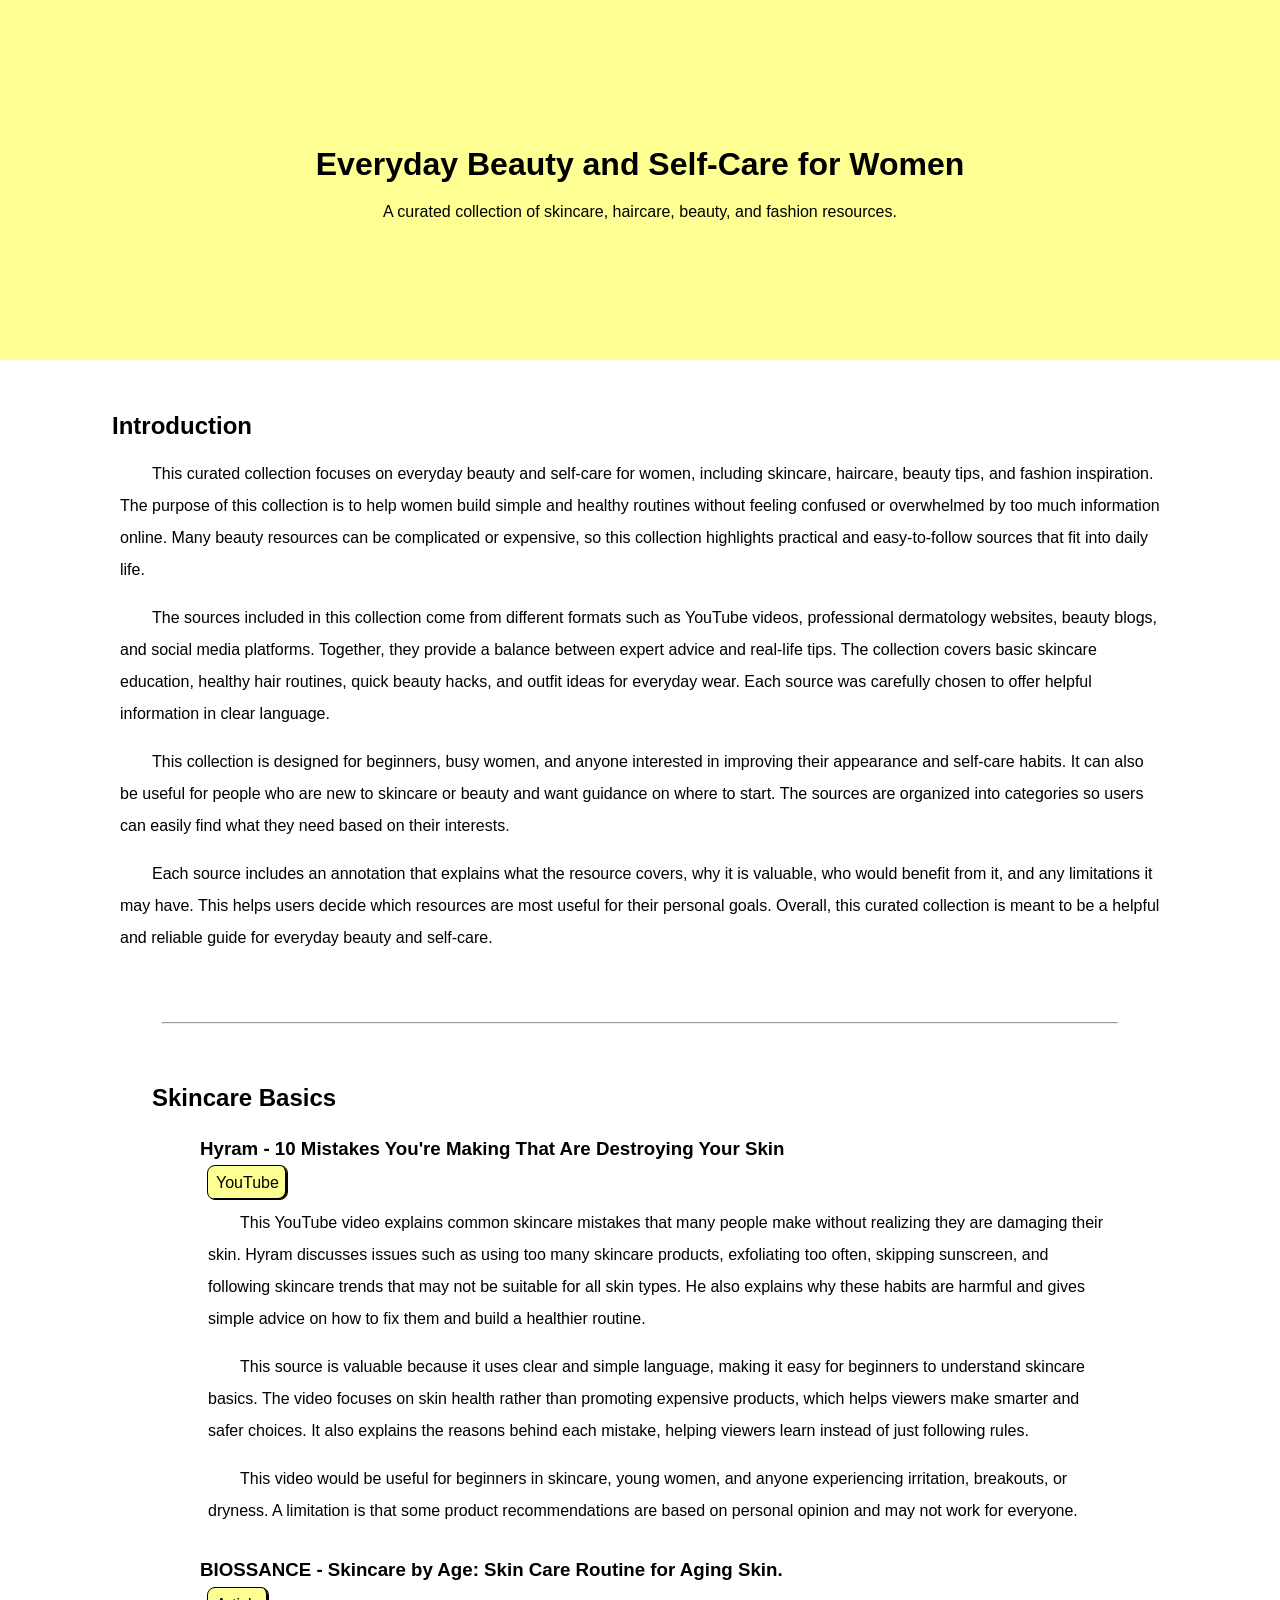
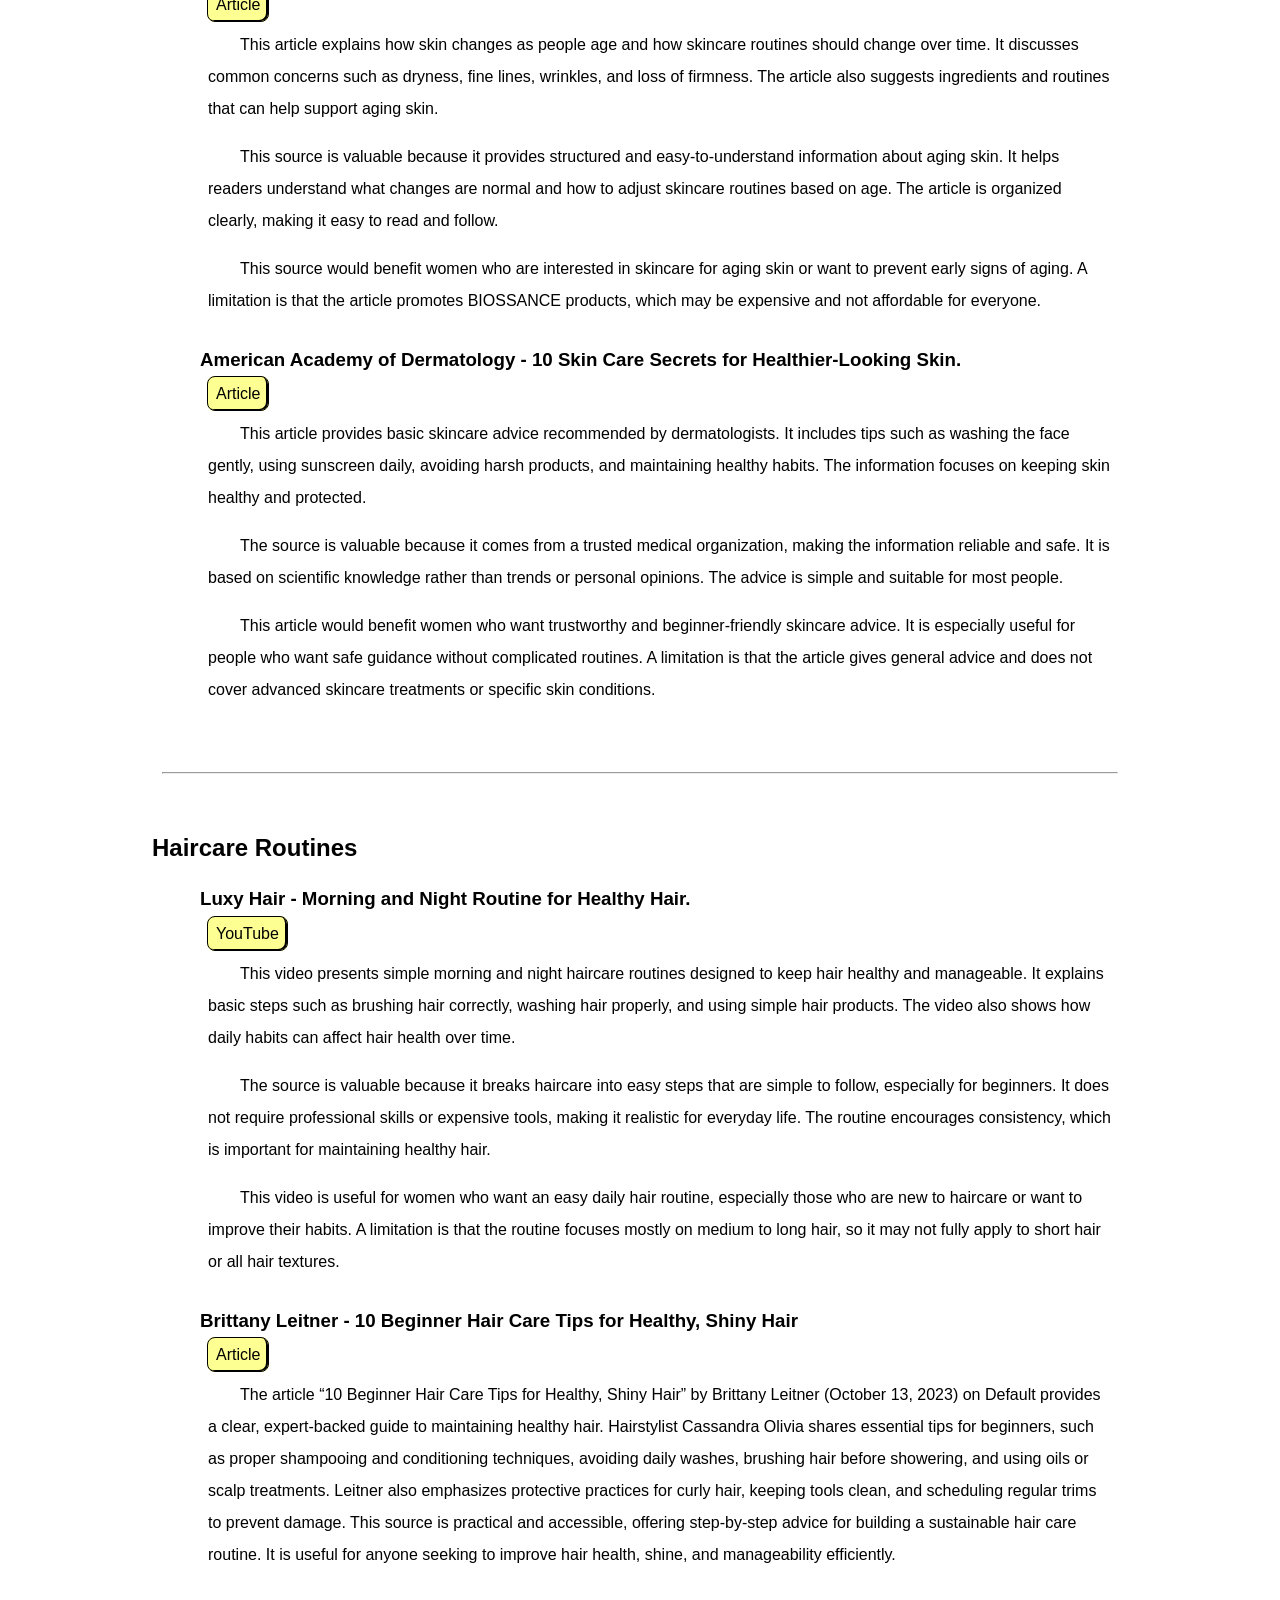
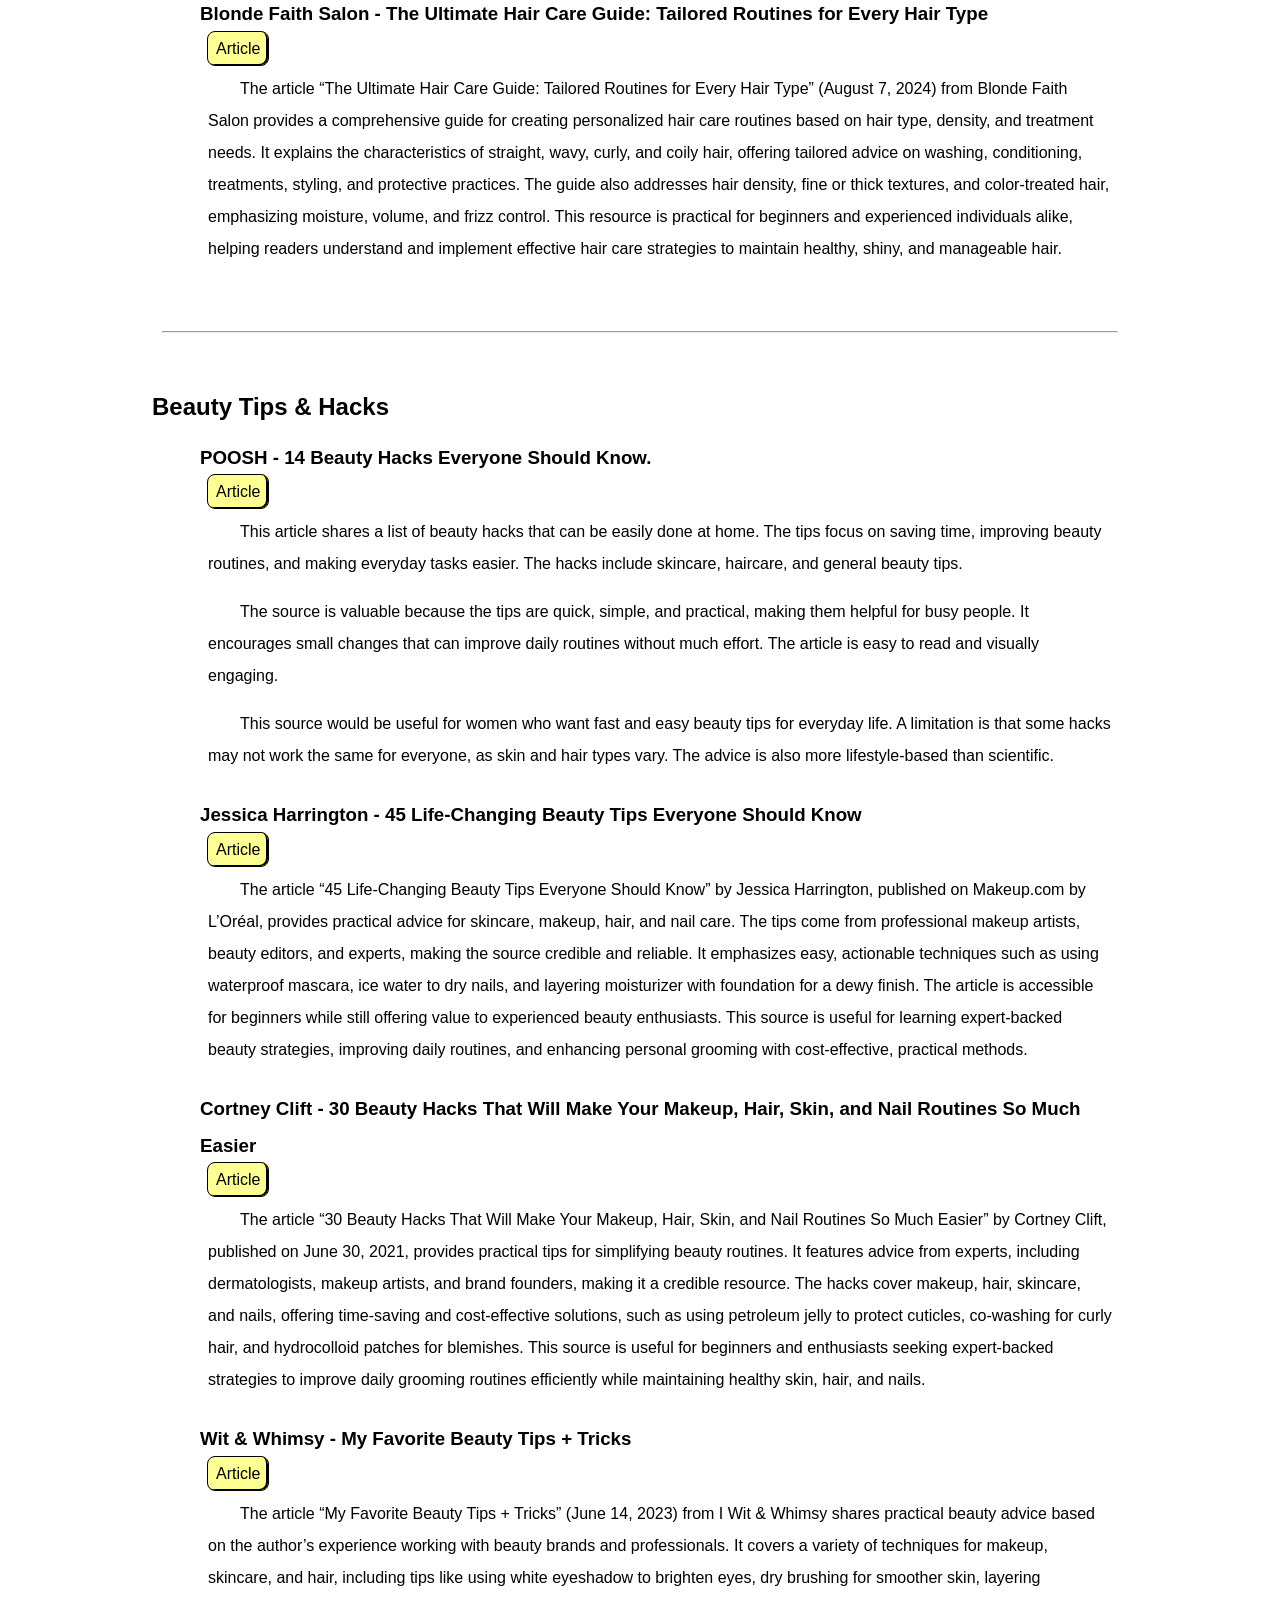
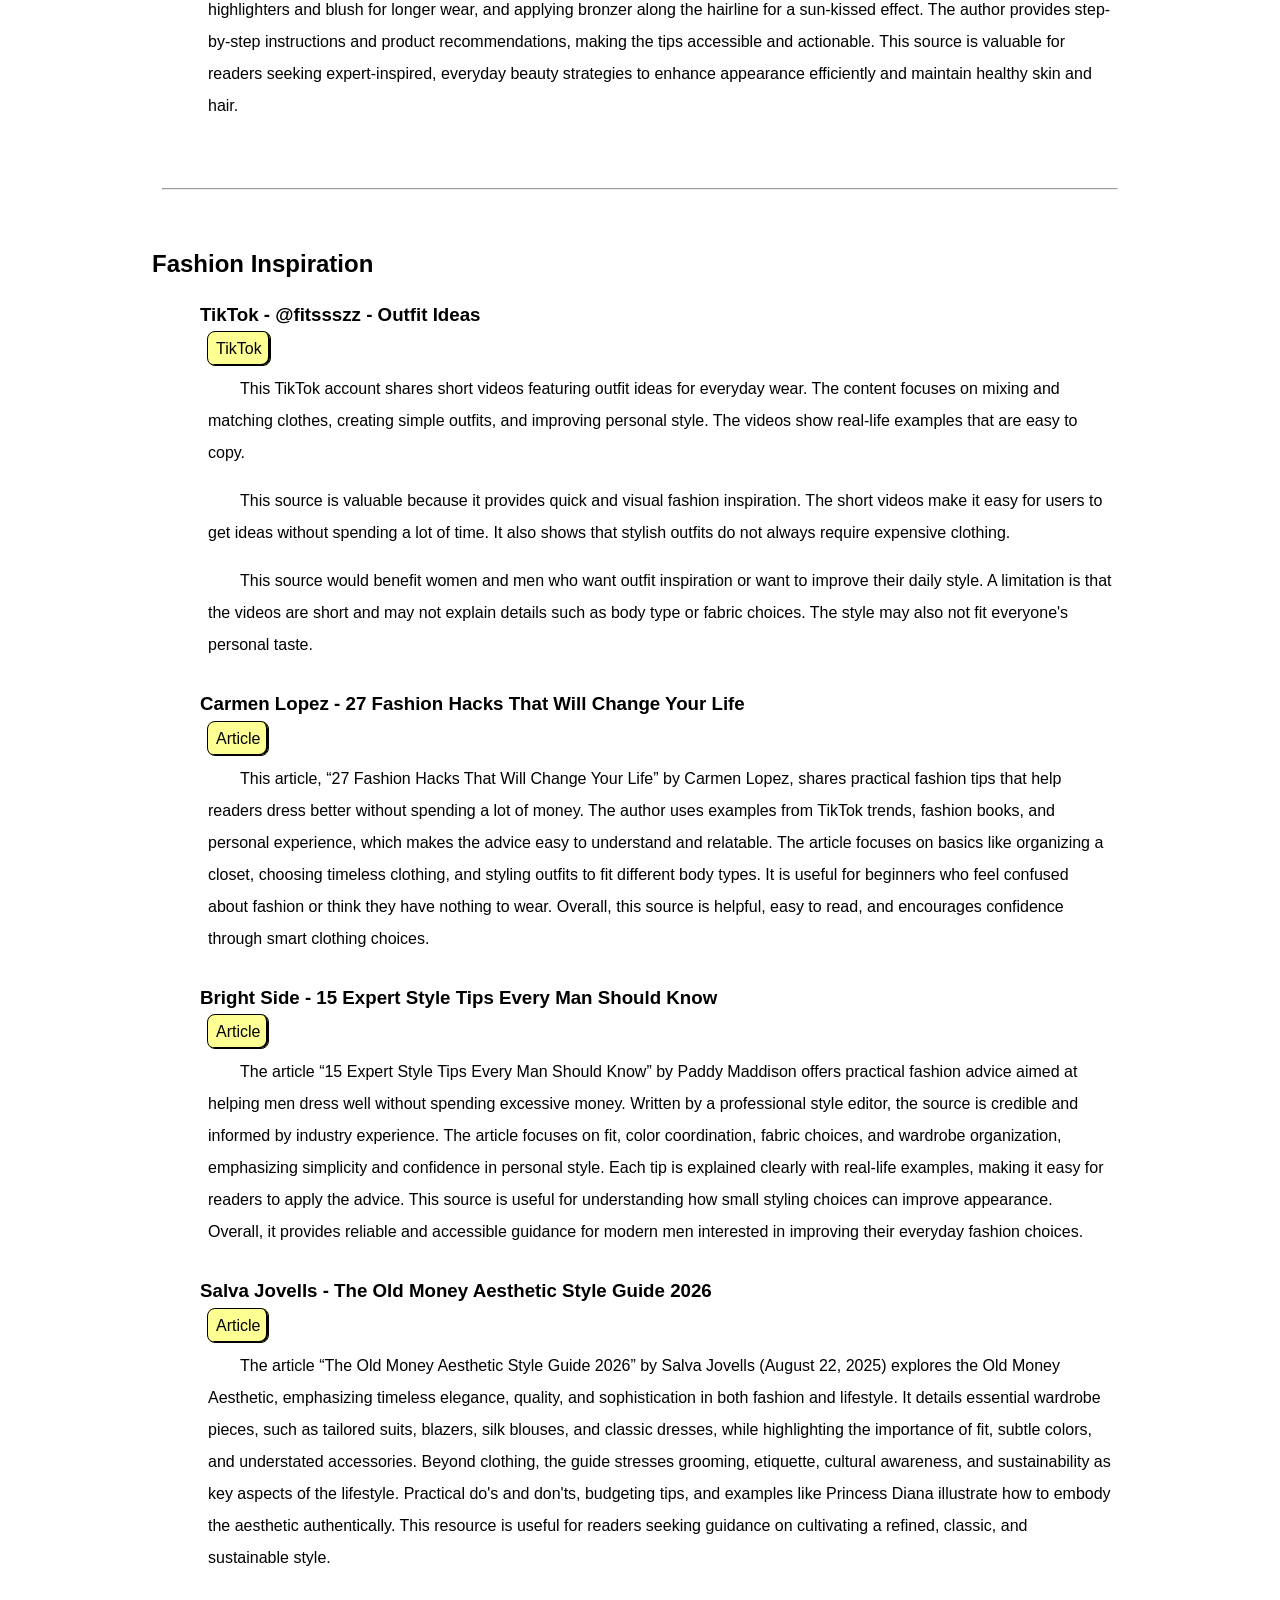
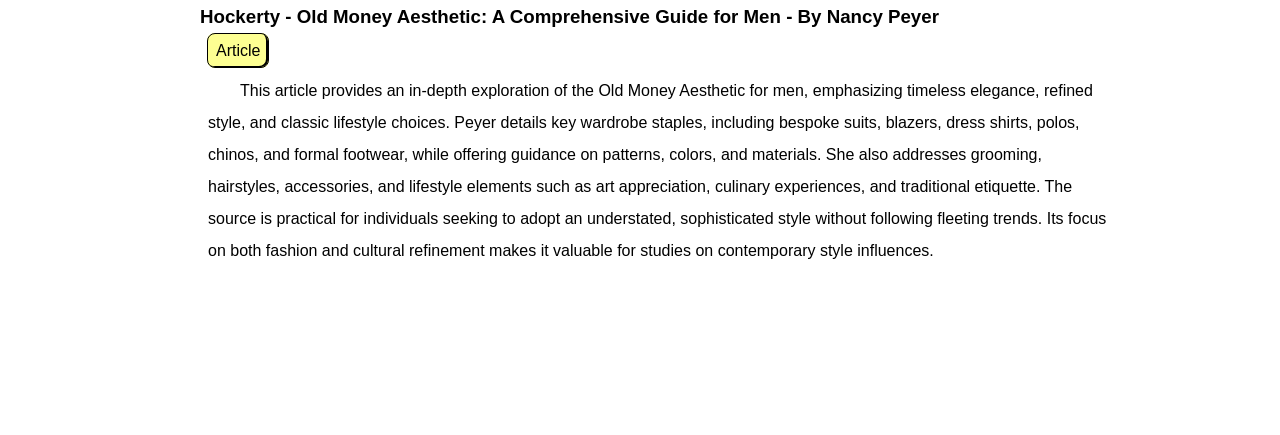
==== index.html @ ad664505 "Add files via upload" ====
<!DOCTYPE html>
<html lang="en">

<head>
    <meta charset="UTF-8">
    <meta name="viewport" content="width=device-width, initial-scale=1.0">
    <title>Everyday Beauty and Self-Care for Women</title>
    <link rel="stylesheet" href="style.css">
</head>

<body>
    <header class="hero">
        <div class="title">
            <h1>Everyday Beauty and Self-Care for Women</h1>
        </div>
        <p>A curated collection of skincare, haircare, beauty, and fashion resources.</p>
    </header>

    <main>
        <section class="section-intro">
            <h2>Introduction</h2>
            <p class="paragraph-space">
                This curated collection focuses on everyday beauty and self-care for women, including skincare,
                haircare, beauty tips, and fashion inspiration.
                The purpose of this collection is to help women build simple and healthy routines without feeling
                confused or overwhelmed by too much information online.
                Many beauty resources can be complicated or expensive, so this collection highlights practical and
                easy-to-follow sources that fit into daily life.
            </p>
            <p class="paragraph-space">
                The sources included in this collection come from different formats such as YouTube videos, professional
                dermatology websites, beauty blogs, and social media platforms.
                Together, they provide a balance between expert advice and real-life tips. The collection covers basic
                skincare education, healthy hair routines,
                quick beauty hacks, and outfit ideas for everyday wear. Each source was carefully chosen to offer
                helpful information in clear language.
            </p>
            <p class="paragraph-space">
                This collection is designed for beginners, busy women, and anyone interested in improving their
                appearance and self-care habits.
                It can also be useful for people who are new to skincare or beauty and want guidance on where to start.
                The sources are organized into categories so users can easily find what they need based on their
                interests.
            </p>
            <p class="paragraph-space">
                Each source includes an annotation that explains what the resource covers, why it is valuable, who would
                benefit from it, and any limitations it may have.
                This helps users decide which resources are most useful for their personal goals. Overall, this curated
                collection is meant to be a helpful and reliable
                guide for everyday beauty and self-care.
            </p>
        </section>

        <hr>

        <section class="categories-section">
            <h2>Skincare Basics</h2>

            <div class="source">
                <h3>Hyram - 10 Mistakes You're Making That Are Destroying Your Skin</h3>
                <a href="https://www.youtube.com/watch?v=YEdPmCF10II" target="_blank">
                    YouTube
                </a>
                <p class="paragraph-space">
                    This YouTube video explains common skincare mistakes that many people make without realizing they
                    are damaging their skin. Hyram discusses issues such as using too many skincare products,
                    exfoliating too often, skipping sunscreen, and following skincare
                    trends that may not be suitable for all skin types. He also explains why these habits are harmful
                    and gives simple advice on how to fix them and build a healthier routine.
                </p>
                <p class="paragraph-space">
                    This source is valuable because it uses clear and simple language, making it easy for beginners to
                    understand skincare basics.
                    The video focuses on skin health rather than promoting expensive products, which helps viewers make
                    smarter and safer choices.
                    It also explains the reasons behind each mistake, helping viewers learn instead of just following
                    rules.
                </p>
                <p class="paragraph-space">
                    This video would be useful for beginners in skincare, young women, and anyone experiencing
                    irritation, breakouts, or dryness.
                    A limitation is that some product recommendations are based on personal opinion and may not work for
                    everyone.
                </p>
            </div>

            <div class="source">
                <h3>BIOSSANCE - Skincare by Age: Skin Care Routine for Aging Skin.</h3>
                <a href="https://www.biossance.com/blog/skincare-by-age/" target="_blank">
                    Article
                </a>
                <p class="paragraph-space">
                    This article explains how skin changes as people age and how skincare routines should change over
                    time. It discusses common concerns such as dryness, fine lines, wrinkles, and loss of firmness. The
                    article also suggests ingredients and routines that can help support aging skin.
                </p>
                <p class="paragraph-space">
                    This source is valuable because it provides structured and easy-to-understand information about
                    aging skin. It helps readers understand what changes are normal and how to adjust skincare routines
                    based on age. The article is organized clearly, making it easy to read and follow.
                </p>
                <p class="paragraph-space">
                    This source would benefit women who are interested in skincare for aging skin or want to prevent
                    early signs of aging. A limitation is that the article promotes BIOSSANCE products, which may be
                    expensive and not affordable for everyone.
                </p>
            </div>

            <div class="source">
                <h3>American Academy of Dermatology - 10 Skin Care Secrets for Healthier-Looking Skin.</h3>
                <a href="https://www.aad.org/public/everyday-care/skin-care-secrets/routine/healthier-looking-skin"
                    target="_blank">
                    Article
                </a>
                <p class="paragraph-space">
                    This article provides basic skincare advice recommended by dermatologists. It includes tips such as
                    washing the face gently, using sunscreen daily, avoiding harsh products, and maintaining healthy
                    habits. The information focuses on keeping skin healthy and protected.
                </p>
                <p class="paragraph-space">
                    The source is valuable because it comes from a trusted medical organization, making the information
                    reliable and safe. It is based on scientific knowledge rather than trends or personal opinions. The
                    advice is simple and suitable for most people.
                </p>
                <p class="paragraph-space">
                    This article would benefit women who want trustworthy and beginner-friendly skincare advice. It is
                    especially useful for people who want safe guidance without complicated routines. A limitation is
                    that the article gives general advice and does not cover advanced skincare treatments or specific
                    skin conditions.
                </p>
            </div>
        </section>

        <hr>

        <section class="categories-section">
            <h2>Haircare Routines</h2>

            <div class="source">
                <h3>Luxy Hair - Morning and Night Routine for Healthy Hair.</h3>
                <a href="https://www.youtube.com/watch?v=fB7ru9iH5Ao" target="_blank">
                    YouTube
                </a>
                <p class="paragraph-space">
                    This video presents simple morning and night haircare routines designed to keep hair healthy and
                    manageable.
                    It explains basic steps such as brushing hair correctly, washing hair properly, and using simple
                    hair products.
                    The video also shows how daily habits can affect hair health over time.
                </p>
                <p class="paragraph-space">
                    The source is valuable because it breaks haircare into easy steps that are simple to follow,
                    especially for beginners.
                    It does not require professional skills or expensive tools, making it realistic for everyday life.
                    The routine encourages consistency, which is important for maintaining healthy hair.
                </p>
                <p class="paragraph-space">
                    This video is useful for women who want an easy daily hair routine, especially those who are new to
                    haircare or want to improve their habits. A limitation is that the routine focuses mostly on medium
                    to long hair, so it may not fully apply to short hair or all hair textures.
                </p>
            </div>

            <div class="source">
                <h3>Brittany Leitner - 10 Beginner Hair Care Tips for Healthy, Shiny Hair</h3>
                <a href="https://www.ipsy.com/blog/hair-care-tips-for-beginners" target="_blank">
                    Article
                </a>
                <p class="paragraph-space">
                    The article “10 Beginner Hair Care Tips for Healthy, Shiny Hair” by Brittany Leitner (October 13, 2023) on Default provides a clear, expert-backed guide to maintaining healthy hair. Hairstylist Cassandra Olivia shares essential tips for beginners, such as proper shampooing and conditioning techniques, avoiding daily washes, brushing hair before showering, and using oils or scalp treatments. Leitner also emphasizes protective practices for curly hair, keeping tools clean, and scheduling regular trims to prevent damage. This source is practical and accessible, offering step-by-step advice for building a sustainable hair care routine. It is useful for anyone seeking to improve hair health, shine, and manageability efficiently.
                </p>
            </div>

            <div class="source">
                <h3>Blonde Faith Salon - The Ultimate Hair Care Guide: Tailored Routines for Every Hair Type</h3>
                <a href="https://www.blondefaithsalon.com/blog/the-ultimate-hair-care-guide-tailored-routines-for-every-hair-type" target="_blank">
                    Article
                </a>
                <p class="paragraph-space">
                    The article “The Ultimate Hair Care Guide: Tailored Routines for Every Hair Type” (August 7, 2024) from Blonde Faith Salon provides a comprehensive guide for creating personalized hair care routines based on hair type, density, and treatment needs. It explains the characteristics of straight, wavy, curly, and coily hair, offering tailored advice on washing, conditioning, treatments, styling, and protective practices. The guide also addresses hair density, fine or thick textures, and color-treated hair, emphasizing moisture, volume, and frizz control. This resource is practical for beginners and experienced individuals alike, helping readers understand and implement effective hair care strategies to maintain healthy, shiny, and manageable hair.
                </p>
            </div>
        </section>

        <hr>

        <section class="categories-section">
            <h2>Beauty Tips & Hacks</h2>

            <div class="source">
                <h3>POOSH - 14 Beauty Hacks Everyone Should Know.</h3>
                <a href="https://poosh.com/beauty-hacks/" target="_blank">
                    Article
                </a>
                <p class="paragraph-space">
                    This article shares a list of beauty hacks that can be easily done at home. The tips focus on saving
                    time, improving beauty routines, and making everyday tasks easier. The hacks include skincare,
                    haircare, and general beauty tips.
                </p>
                <p class="paragraph-space">
                    The source is valuable because the tips are quick, simple, and practical, making them helpful for
                    busy people. It encourages small changes that can improve daily routines without much effort. The
                    article is easy to read and visually engaging.
                </p>
                <p class="paragraph-space">
                    This source would be useful for women who want fast and easy beauty tips for everyday life. A
                    limitation is that some hacks may not work the same for everyone, as skin and hair types vary. The
                    advice is also more lifestyle-based than scientific.
                </p>
            </div>

            <div class="source">
                <h3>Jessica Harrington - 45 Life-Changing Beauty Tips Everyone Should Know</h3>
                <a href="https://www.makeup.com/makeup-tutorials/expert-tips/beauty-tips-everyone-should-know" target="_blank">
                    Article
                </a>
                <p class="paragraph-space">
                    The article “45 Life-Changing Beauty Tips Everyone Should Know” by Jessica Harrington, published on Makeup.com by L’Oréal, provides practical advice for skincare, makeup, hair, and nail care. The tips come from professional makeup artists, beauty editors, and experts, making the source credible and reliable. It emphasizes easy, actionable techniques such as using waterproof mascara, ice water to dry nails, and layering moisturizer with foundation for a dewy finish. The article is accessible for beginners while still offering value to experienced beauty enthusiasts. This source is useful for learning expert-backed beauty strategies, improving daily routines, and enhancing personal grooming with cost-effective, practical methods.
                </p>
            </div>

            <div class="source">
                <h3>Cortney Clift - 30 Beauty Hacks That Will Make Your Makeup, Hair, Skin, and Nail Routines So Much Easier</h3>
                <a href="https://www.ipsy.com/blog/everyday-beauty-hacks" target="_blank">
                    Article
                </a>
                <p class="paragraph-space">
                    The article “30 Beauty Hacks That Will Make Your Makeup, Hair, Skin, and Nail Routines So Much Easier” by Cortney Clift, published on June 30, 2021, provides practical tips for simplifying beauty routines. It features advice from experts, including dermatologists, makeup artists, and brand founders, making it a credible resource. The hacks cover makeup, hair, skincare, and nails, offering time-saving and cost-effective solutions, such as using petroleum jelly to protect cuticles, co-washing for curly hair, and hydrocolloid patches for blemishes. This source is useful for beginners and enthusiasts seeking expert-backed strategies to improve daily grooming routines efficiently while maintaining healthy skin, hair, and nails.
                </p>
            </div>

            <div class="source">
                <h3>Wit & Whimsy - My Favorite Beauty Tips + Tricks</h3>
                <a href="https://witwhimsy.com/my-favorite-beauty-tips-tricks/" target="_blank">
                    Article
                </a>
                <p class="paragraph-space">
                    The article “My Favorite Beauty Tips + Tricks” (June 14, 2023) from I Wit & Whimsy shares practical beauty advice based on the author’s experience working with beauty brands and professionals. It covers a variety of techniques for makeup, skincare, and hair, including tips like using white eyeshadow to brighten eyes, dry brushing for smoother skin, layering highlighters and blush for longer wear, and applying bronzer along the hairline for a sun-kissed effect. The author provides step-by-step instructions and product recommendations, making the tips accessible and actionable. This source is valuable for readers seeking expert-inspired, everyday beauty strategies to enhance appearance efficiently and maintain healthy skin and hair.
                </p>
            </div>

        </section>

        <hr>

        <section class="categories-section">
            <h2>Fashion Inspiration</h2>

            <div class="source">
                <h3>TikTok - @fitssszz - Outfit Ideas</h3>
                <a href="https://www.tiktok.com/@fitssszz" target="_blank">
                    TikTok
                </a>
                <p class="paragraph-space">
                    This TikTok account shares short videos featuring outfit ideas for everyday wear. The content focuses on mixing and matching clothes, creating simple outfits, and improving personal style. The videos show real-life examples that are easy to copy.
                </p>
                <p class="paragraph-space">
                    This source is valuable because it provides quick and visual fashion inspiration. The short videos make it easy for users to get ideas without spending a lot of time. It also shows that stylish outfits do not always require expensive clothing.
                </p>
                <p class="paragraph-space">
                    This source would benefit women and men who want outfit inspiration or want to improve their daily style. A limitation is that the videos are short and may not explain details such as body type or fabric choices. The style may also not fit everyone's personal taste.
                </p>
            </div>

            <div class="source">
                <h3>Carmen Lopez - 27 Fashion Hacks That Will Change Your Life</h3>
                <a href="https://currentboutique.com/blogs/cravingcurrent/27-fashion-hacks-that-will-change-your-life?srsltid=AfmBOop5qoLkt9Hy7qLHTe6jQrDMs-cFlvB-xK3e8akmA8RK317PzZ33" target="_blank">
                    Article
                </a>
                <p class="paragraph-space">
                    This article, “27 Fashion Hacks That Will Change Your Life” by Carmen Lopez, shares practical fashion tips that help readers dress better without spending a lot of money. The author uses examples from TikTok trends, fashion books, and personal experience, which makes the advice easy to understand and relatable. The article focuses on basics like organizing a closet, choosing timeless clothing, and styling outfits to fit different body types. It is useful for beginners who feel confused about fashion or think they have nothing to wear. Overall, this source is helpful, easy to read, and encourages confidence through smart clothing choices.
                </p>
            </div>

            <div class="source">
                <h3>Bright Side - 15 Expert Style Tips Every Man Should Know</h3>
                <a href="https://www.apetogentleman.com/mens-style-tips-should-know/" target="_blank">
                    Article
                </a>
                <p class="paragraph-space">
                    The article “15 Expert Style Tips Every Man Should Know” by Paddy Maddison offers practical fashion advice aimed at helping men dress well without spending excessive money. Written by a professional style editor, the source is credible and informed by industry experience. The article focuses on fit, color coordination, fabric choices, and wardrobe organization, emphasizing simplicity and confidence in personal style. Each tip is explained clearly with real-life examples, making it easy for readers to apply the advice. This source is useful for understanding how small styling choices can improve appearance. Overall, it provides reliable and accessible guidance for modern men interested in improving their everyday fashion choices.
                </p>
            </div>

            <div class="source">
                <h3>Salva Jovells - The Old Money Aesthetic Style Guide 2026</h3>
                <a href="https://www.sumissura.com/en-us/blog/old-money-aesthetic" target="_blank">
                    Article
                </a>
                <p class="paragraph-space">
                    The article “The Old Money Aesthetic Style Guide 2026” by Salva Jovells (August 22, 2025) explores the Old Money Aesthetic, emphasizing timeless elegance, quality, and sophistication in both fashion and lifestyle. It details essential wardrobe pieces, such as tailored suits, blazers, silk blouses, and classic dresses, while highlighting the importance of fit, subtle colors, and understated accessories. Beyond clothing, the guide stresses grooming, etiquette, cultural awareness, and sustainability as key aspects of the lifestyle. Practical do's and don'ts, budgeting tips, and examples like Princess Diana illustrate how to embody the aesthetic authentically. This resource is useful for readers seeking guidance on cultivating a refined, classic, and sustainable style.
                </p>
            </div>

            <div class="source">
                <h3>Hockerty - Old Money Aesthetic: A Comprehensive Guide for Men - By Nancy Peyer</h3>
                <a href="https://www.sumissura.com/en-us/blog/old-money-aesthetic" target="_blank">
                    Article
                </a>
                <p class="paragraph-space">
                    This article provides an in-depth exploration of the Old Money Aesthetic for men, emphasizing timeless elegance, refined style, and classic lifestyle choices. Peyer details key wardrobe staples, including bespoke suits, blazers, dress shirts, polos, chinos, and formal footwear, while offering guidance on patterns, colors, and materials. She also addresses grooming, hairstyles, accessories, and lifestyle elements such as art appreciation, culinary experiences, and traditional etiquette. The source is practical for individuals seeking to adopt an understated, sophisticated style without following fleeting trends. Its focus on both fashion and cultural refinement makes it valuable for studies on contemporary style influences.
                </p>
            </div>
        </section>

    </main>

</body>

</html>
---- style.css ----
* {
    margin: 0;
    padding: 0;
    font-family: 'Gill Sans', 'Gill Sans MT', Calibri, 'Trebuchet MS', sans-serif;
}

main {
    background-color: rgb(255, 255, 255);
    margin: 100px;
    margin-top: 30px;
    padding: 12px;
    line-height: 2;
    color: #000000;
}

.hero {
    min-height: 40vh;   /* full screen height */
    width: 100%;

    line-height: 2;
    text-align: center;
    
    display: flex;
    flex-direction: column;
    justify-content: center; /* vertical center */
    align-items: center;     /* horizontal center */

    text-align: center;
    background-color: #fdff92;
}

.section-intro {
    margin-bottom: 60px;
}

.paragraph-space {
    text-indent: 2em;
    padding: 8px;
}

hr {
    margin: 50px;
}

.categories-section {
    margin: 40px;
}

.source {
    padding: 8px;
    margin: 0px;
    margin-left: 40px;
    border-radius: 8px;
}

a {
    border-color: black;
    border-width: 1px;
    border-style: double;
    border-radius: 8px;
    box-shadow: inset -2px -1px black;
    
    padding: 8px;
    margin: 7px;

    background-color: #fdff92;
    color: #000000;
    text-decoration: none;
}
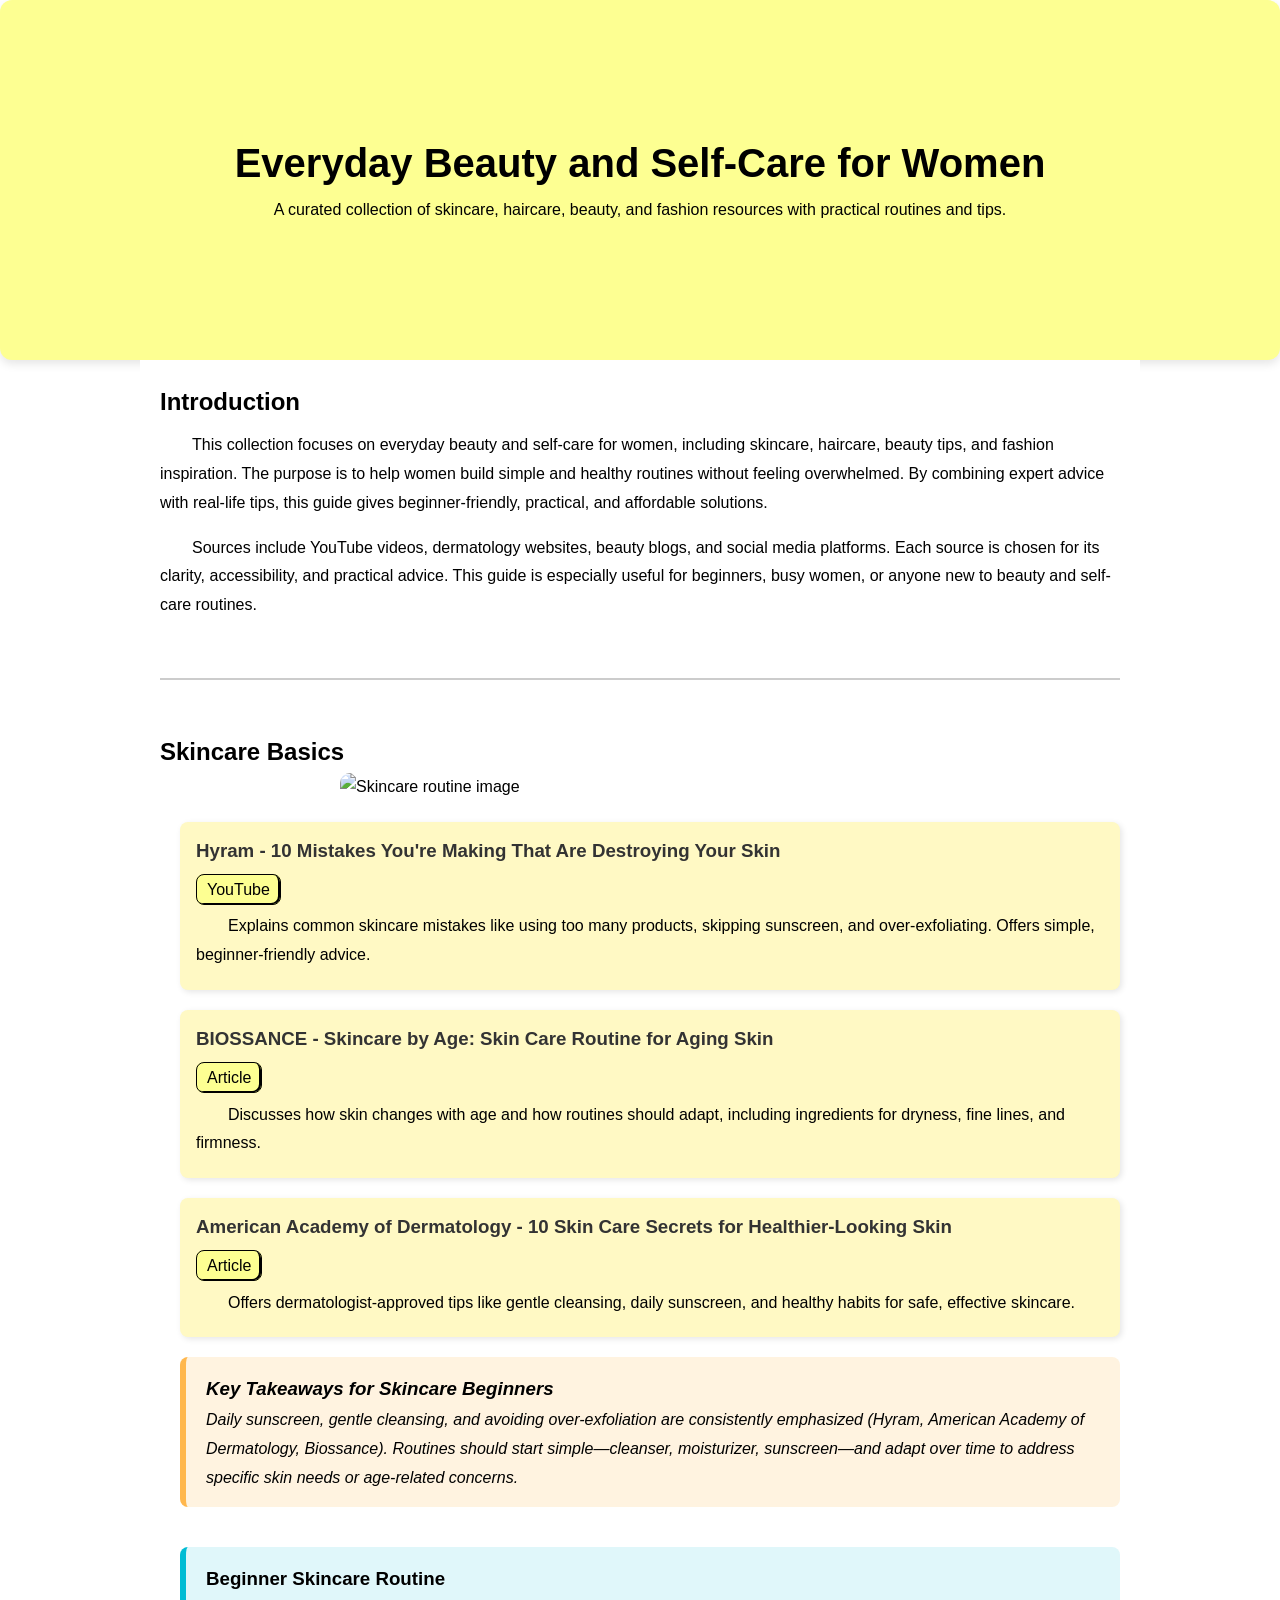
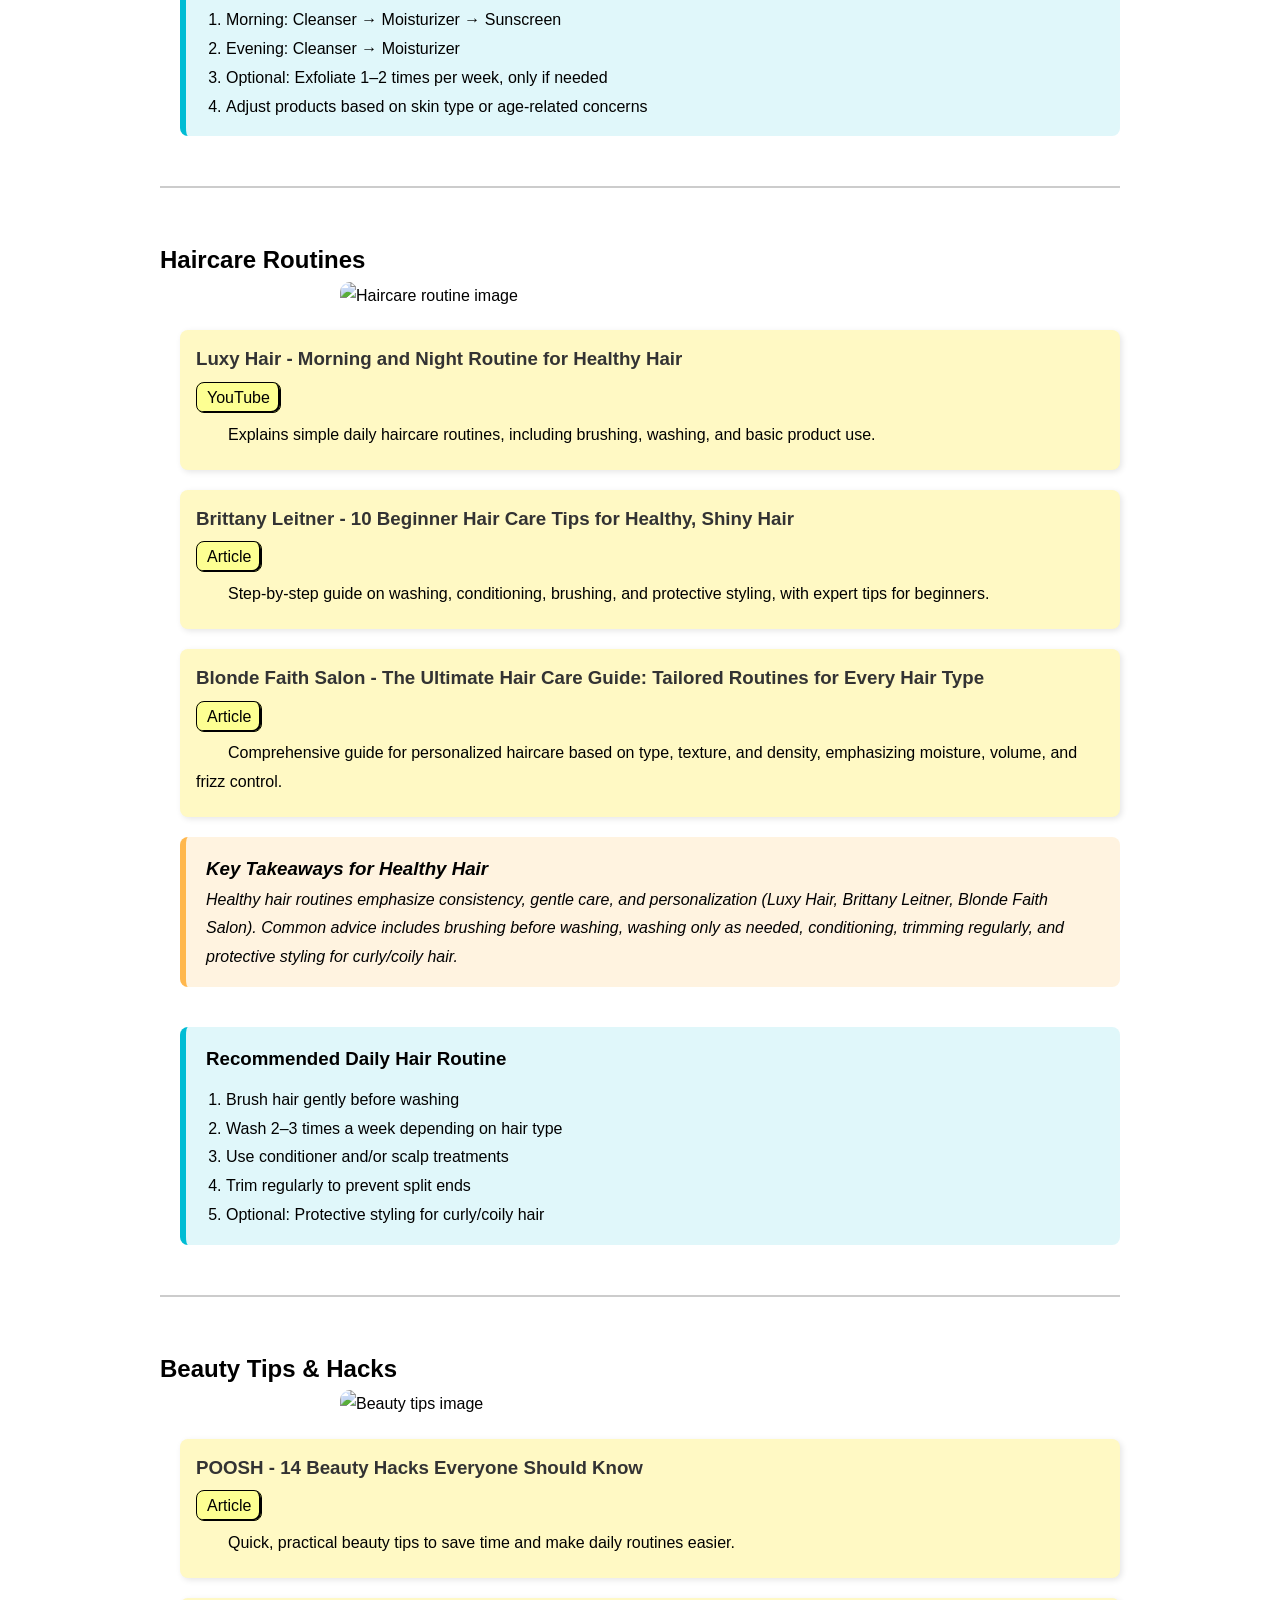
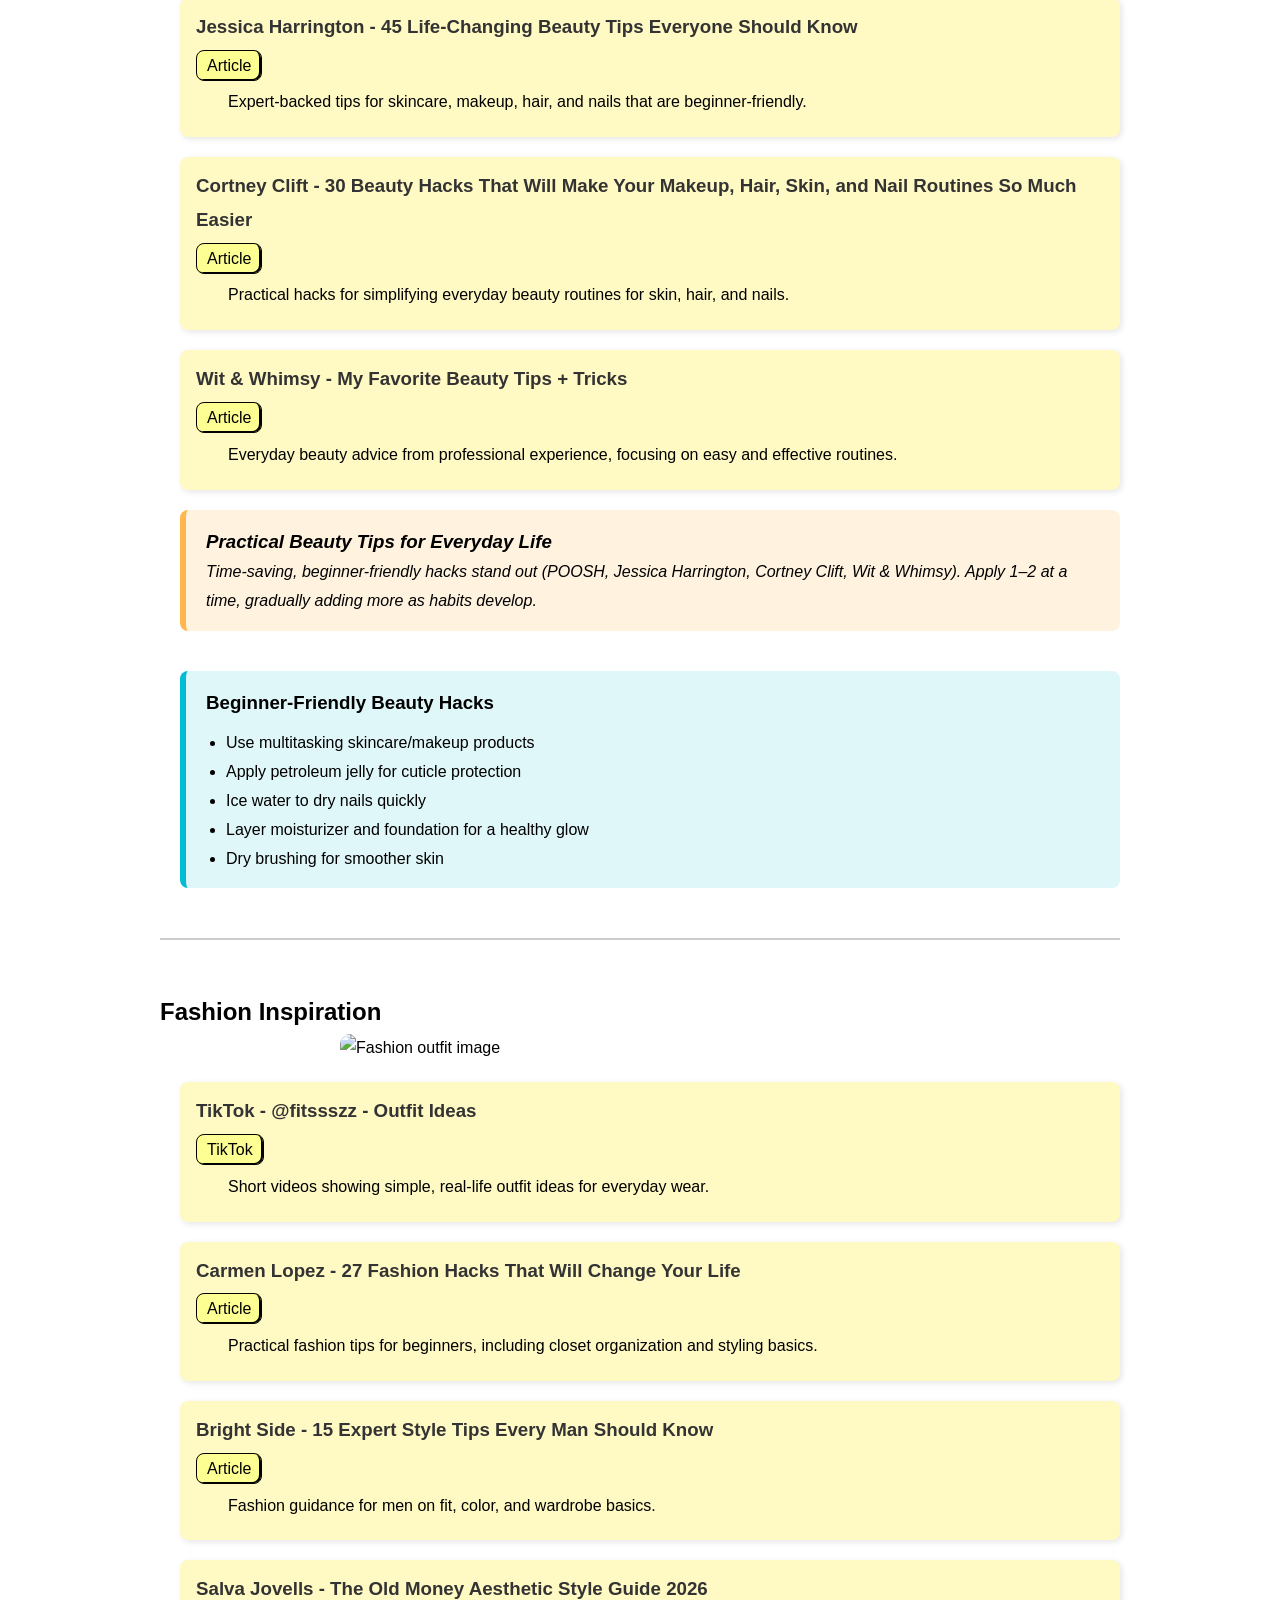
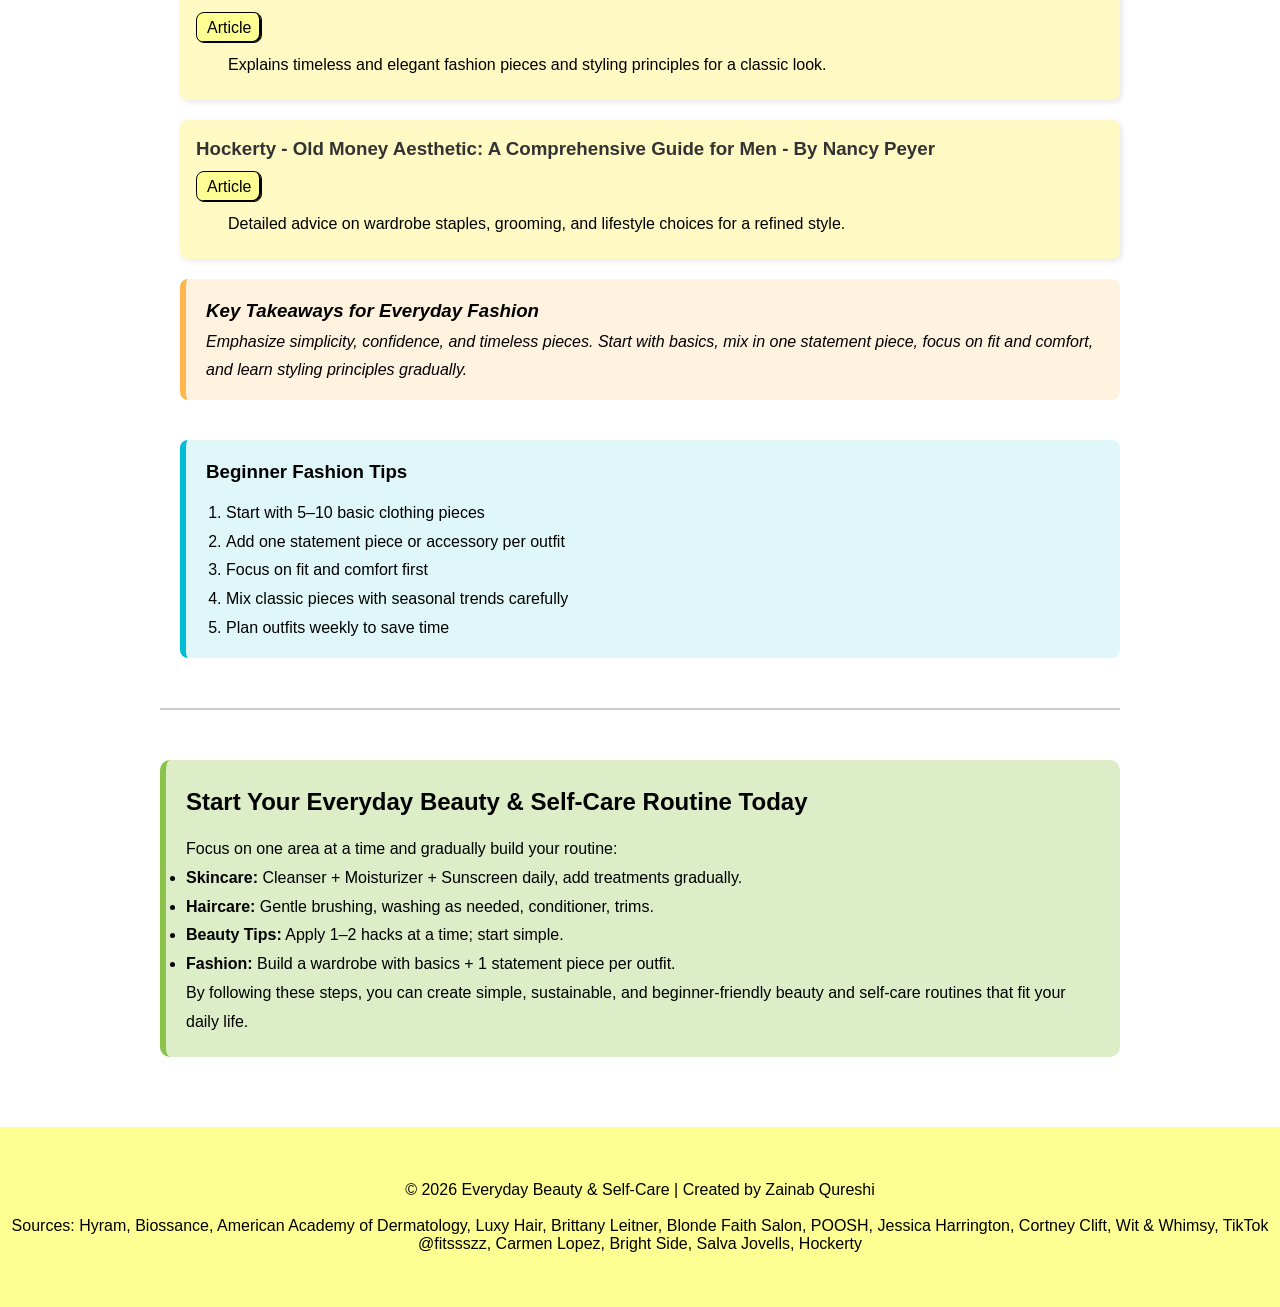
==== commit bec7ed2e: "final version" ====
--- a/index.html
+++ b/index.html
@@ -1,310 +1,293 @@
-<!DOCTYPE html>
-<html lang="en">
-
-<head>
-    <meta charset="UTF-8">
-    <meta name="viewport" content="width=device-width, initial-scale=1.0">
-    <title>Everyday Beauty and Self-Care for Women</title>
-    <link rel="stylesheet" href="style.css">
-</head>
-
-<body>
-    <header class="hero">
-        <div class="title">
-            <h1>Everyday Beauty and Self-Care for Women</h1>
-        </div>
-        <p>A curated collection of skincare, haircare, beauty, and fashion resources.</p>
-    </header>
-
-    <main>
-        <section class="section-intro">
-            <h2>Introduction</h2>
-            <p class="paragraph-space">
-                This curated collection focuses on everyday beauty and self-care for women, including skincare,
-                haircare, beauty tips, and fashion inspiration.
-                The purpose of this collection is to help women build simple and healthy routines without feeling
-                confused or overwhelmed by too much information online.
-                Many beauty resources can be complicated or expensive, so this collection highlights practical and
-                easy-to-follow sources that fit into daily life.
-            </p>
-            <p class="paragraph-space">
-                The sources included in this collection come from different formats such as YouTube videos, professional
-                dermatology websites, beauty blogs, and social media platforms.
-                Together, they provide a balance between expert advice and real-life tips. The collection covers basic
-                skincare education, healthy hair routines,
-                quick beauty hacks, and outfit ideas for everyday wear. Each source was carefully chosen to offer
-                helpful information in clear language.
-            </p>
-            <p class="paragraph-space">
-                This collection is designed for beginners, busy women, and anyone interested in improving their
-                appearance and self-care habits.
-                It can also be useful for people who are new to skincare or beauty and want guidance on where to start.
-                The sources are organized into categories so users can easily find what they need based on their
-                interests.
-            </p>
-            <p class="paragraph-space">
-                Each source includes an annotation that explains what the resource covers, why it is valuable, who would
-                benefit from it, and any limitations it may have.
-                This helps users decide which resources are most useful for their personal goals. Overall, this curated
-                collection is meant to be a helpful and reliable
-                guide for everyday beauty and self-care.
-            </p>
-        </section>
-
-        <hr>
-
-        <section class="categories-section">
-            <h2>Skincare Basics</h2>
-
-            <div class="source">
-                <h3>Hyram - 10 Mistakes You're Making That Are Destroying Your Skin</h3>
-                <a href="https://www.youtube.com/watch?v=YEdPmCF10II" target="_blank">
-                    YouTube
-                </a>
-                <p class="paragraph-space">
-                    This YouTube video explains common skincare mistakes that many people make without realizing they
-                    are damaging their skin. Hyram discusses issues such as using too many skincare products,
-                    exfoliating too often, skipping sunscreen, and following skincare
-                    trends that may not be suitable for all skin types. He also explains why these habits are harmful
-                    and gives simple advice on how to fix them and build a healthier routine.
-                </p>
-                <p class="paragraph-space">
-                    This source is valuable because it uses clear and simple language, making it easy for beginners to
-                    understand skincare basics.
-                    The video focuses on skin health rather than promoting expensive products, which helps viewers make
-                    smarter and safer choices.
-                    It also explains the reasons behind each mistake, helping viewers learn instead of just following
-                    rules.
-                </p>
-                <p class="paragraph-space">
-                    This video would be useful for beginners in skincare, young women, and anyone experiencing
-                    irritation, breakouts, or dryness.
-                    A limitation is that some product recommendations are based on personal opinion and may not work for
-                    everyone.
-                </p>
-            </div>
-
-            <div class="source">
-                <h3>BIOSSANCE - Skincare by Age: Skin Care Routine for Aging Skin.</h3>
-                <a href="https://www.biossance.com/blog/skincare-by-age/" target="_blank">
-                    Article
-                </a>
-                <p class="paragraph-space">
-                    This article explains how skin changes as people age and how skincare routines should change over
-                    time. It discusses common concerns such as dryness, fine lines, wrinkles, and loss of firmness. The
-                    article also suggests ingredients and routines that can help support aging skin.
-                </p>
-                <p class="paragraph-space">
-                    This source is valuable because it provides structured and easy-to-understand information about
-                    aging skin. It helps readers understand what changes are normal and how to adjust skincare routines
-                    based on age. The article is organized clearly, making it easy to read and follow.
-                </p>
-                <p class="paragraph-space">
-                    This source would benefit women who are interested in skincare for aging skin or want to prevent
-                    early signs of aging. A limitation is that the article promotes BIOSSANCE products, which may be
-                    expensive and not affordable for everyone.
-                </p>
-            </div>
-
-            <div class="source">
-                <h3>American Academy of Dermatology - 10 Skin Care Secrets for Healthier-Looking Skin.</h3>
-                <a href="https://www.aad.org/public/everyday-care/skin-care-secrets/routine/healthier-looking-skin"
-                    target="_blank">
-                    Article
-                </a>
-                <p class="paragraph-space">
-                    This article provides basic skincare advice recommended by dermatologists. It includes tips such as
-                    washing the face gently, using sunscreen daily, avoiding harsh products, and maintaining healthy
-                    habits. The information focuses on keeping skin healthy and protected.
-                </p>
-                <p class="paragraph-space">
-                    The source is valuable because it comes from a trusted medical organization, making the information
-                    reliable and safe. It is based on scientific knowledge rather than trends or personal opinions. The
-                    advice is simple and suitable for most people.
-                </p>
-                <p class="paragraph-space">
-                    This article would benefit women who want trustworthy and beginner-friendly skincare advice. It is
-                    especially useful for people who want safe guidance without complicated routines. A limitation is
-                    that the article gives general advice and does not cover advanced skincare treatments or specific
-                    skin conditions.
-                </p>
-            </div>
-        </section>
-
-        <hr>
-
-        <section class="categories-section">
-            <h2>Haircare Routines</h2>
-
-            <div class="source">
-                <h3>Luxy Hair - Morning and Night Routine for Healthy Hair.</h3>
-                <a href="https://www.youtube.com/watch?v=fB7ru9iH5Ao" target="_blank">
-                    YouTube
-                </a>
-                <p class="paragraph-space">
-                    This video presents simple morning and night haircare routines designed to keep hair healthy and
-                    manageable.
-                    It explains basic steps such as brushing hair correctly, washing hair properly, and using simple
-                    hair products.
-                    The video also shows how daily habits can affect hair health over time.
-                </p>
-                <p class="paragraph-space">
-                    The source is valuable because it breaks haircare into easy steps that are simple to follow,
-                    especially for beginners.
-                    It does not require professional skills or expensive tools, making it realistic for everyday life.
-                    The routine encourages consistency, which is important for maintaining healthy hair.
-                </p>
-                <p class="paragraph-space">
-                    This video is useful for women who want an easy daily hair routine, especially those who are new to
-                    haircare or want to improve their habits. A limitation is that the routine focuses mostly on medium
-                    to long hair, so it may not fully apply to short hair or all hair textures.
-                </p>
-            </div>
-
-            <div class="source">
-                <h3>Brittany Leitner - 10 Beginner Hair Care Tips for Healthy, Shiny Hair</h3>
-                <a href="https://www.ipsy.com/blog/hair-care-tips-for-beginners" target="_blank">
-                    Article
-                </a>
-                <p class="paragraph-space">
-                    The article “10 Beginner Hair Care Tips for Healthy, Shiny Hair” by Brittany Leitner (October 13, 2023) on Default provides a clear, expert-backed guide to maintaining healthy hair. Hairstylist Cassandra Olivia shares essential tips for beginners, such as proper shampooing and conditioning techniques, avoiding daily washes, brushing hair before showering, and using oils or scalp treatments. Leitner also emphasizes protective practices for curly hair, keeping tools clean, and scheduling regular trims to prevent damage. This source is practical and accessible, offering step-by-step advice for building a sustainable hair care routine. It is useful for anyone seeking to improve hair health, shine, and manageability efficiently.
-                </p>
-            </div>
-
-            <div class="source">
-                <h3>Blonde Faith Salon - The Ultimate Hair Care Guide: Tailored Routines for Every Hair Type</h3>
-                <a href="https://www.blondefaithsalon.com/blog/the-ultimate-hair-care-guide-tailored-routines-for-every-hair-type" target="_blank">
-                    Article
-                </a>
-                <p class="paragraph-space">
-                    The article “The Ultimate Hair Care Guide: Tailored Routines for Every Hair Type” (August 7, 2024) from Blonde Faith Salon provides a comprehensive guide for creating personalized hair care routines based on hair type, density, and treatment needs. It explains the characteristics of straight, wavy, curly, and coily hair, offering tailored advice on washing, conditioning, treatments, styling, and protective practices. The guide also addresses hair density, fine or thick textures, and color-treated hair, emphasizing moisture, volume, and frizz control. This resource is practical for beginners and experienced individuals alike, helping readers understand and implement effective hair care strategies to maintain healthy, shiny, and manageable hair.
-                </p>
-            </div>
-        </section>
-
-        <hr>
-
-        <section class="categories-section">
-            <h2>Beauty Tips & Hacks</h2>
-
-            <div class="source">
-                <h3>POOSH - 14 Beauty Hacks Everyone Should Know.</h3>
-                <a href="https://poosh.com/beauty-hacks/" target="_blank">
-                    Article
-                </a>
-                <p class="paragraph-space">
-                    This article shares a list of beauty hacks that can be easily done at home. The tips focus on saving
-                    time, improving beauty routines, and making everyday tasks easier. The hacks include skincare,
-                    haircare, and general beauty tips.
-                </p>
-                <p class="paragraph-space">
-                    The source is valuable because the tips are quick, simple, and practical, making them helpful for
-                    busy people. It encourages small changes that can improve daily routines without much effort. The
-                    article is easy to read and visually engaging.
-                </p>
-                <p class="paragraph-space">
-                    This source would be useful for women who want fast and easy beauty tips for everyday life. A
-                    limitation is that some hacks may not work the same for everyone, as skin and hair types vary. The
-                    advice is also more lifestyle-based than scientific.
-                </p>
-            </div>
-
-            <div class="source">
-                <h3>Jessica Harrington - 45 Life-Changing Beauty Tips Everyone Should Know</h3>
-                <a href="https://www.makeup.com/makeup-tutorials/expert-tips/beauty-tips-everyone-should-know" target="_blank">
-                    Article
-                </a>
-                <p class="paragraph-space">
-                    The article “45 Life-Changing Beauty Tips Everyone Should Know” by Jessica Harrington, published on Makeup.com by L’Oréal, provides practical advice for skincare, makeup, hair, and nail care. The tips come from professional makeup artists, beauty editors, and experts, making the source credible and reliable. It emphasizes easy, actionable techniques such as using waterproof mascara, ice water to dry nails, and layering moisturizer with foundation for a dewy finish. The article is accessible for beginners while still offering value to experienced beauty enthusiasts. This source is useful for learning expert-backed beauty strategies, improving daily routines, and enhancing personal grooming with cost-effective, practical methods.
-                </p>
-            </div>
-
-            <div class="source">
-                <h3>Cortney Clift - 30 Beauty Hacks That Will Make Your Makeup, Hair, Skin, and Nail Routines So Much Easier</h3>
-                <a href="https://www.ipsy.com/blog/everyday-beauty-hacks" target="_blank">
-                    Article
-                </a>
-                <p class="paragraph-space">
-                    The article “30 Beauty Hacks That Will Make Your Makeup, Hair, Skin, and Nail Routines So Much Easier” by Cortney Clift, published on June 30, 2021, provides practical tips for simplifying beauty routines. It features advice from experts, including dermatologists, makeup artists, and brand founders, making it a credible resource. The hacks cover makeup, hair, skincare, and nails, offering time-saving and cost-effective solutions, such as using petroleum jelly to protect cuticles, co-washing for curly hair, and hydrocolloid patches for blemishes. This source is useful for beginners and enthusiasts seeking expert-backed strategies to improve daily grooming routines efficiently while maintaining healthy skin, hair, and nails.
-                </p>
-            </div>
-
-            <div class="source">
-                <h3>Wit & Whimsy - My Favorite Beauty Tips + Tricks</h3>
-                <a href="https://witwhimsy.com/my-favorite-beauty-tips-tricks/" target="_blank">
-                    Article
-                </a>
-                <p class="paragraph-space">
-                    The article “My Favorite Beauty Tips + Tricks” (June 14, 2023) from I Wit & Whimsy shares practical beauty advice based on the author’s experience working with beauty brands and professionals. It covers a variety of techniques for makeup, skincare, and hair, including tips like using white eyeshadow to brighten eyes, dry brushing for smoother skin, layering highlighters and blush for longer wear, and applying bronzer along the hairline for a sun-kissed effect. The author provides step-by-step instructions and product recommendations, making the tips accessible and actionable. This source is valuable for readers seeking expert-inspired, everyday beauty strategies to enhance appearance efficiently and maintain healthy skin and hair.
-                </p>
-            </div>
-
-        </section>
-
-        <hr>
-
-        <section class="categories-section">
-            <h2>Fashion Inspiration</h2>
-
-            <div class="source">
-                <h3>TikTok - @fitssszz - Outfit Ideas</h3>
-                <a href="https://www.tiktok.com/@fitssszz" target="_blank">
-                    TikTok
-                </a>
-                <p class="paragraph-space">
-                    This TikTok account shares short videos featuring outfit ideas for everyday wear. The content focuses on mixing and matching clothes, creating simple outfits, and improving personal style. The videos show real-life examples that are easy to copy.
-                </p>
-                <p class="paragraph-space">
-                    This source is valuable because it provides quick and visual fashion inspiration. The short videos make it easy for users to get ideas without spending a lot of time. It also shows that stylish outfits do not always require expensive clothing.
-                </p>
-                <p class="paragraph-space">
-                    This source would benefit women and men who want outfit inspiration or want to improve their daily style. A limitation is that the videos are short and may not explain details such as body type or fabric choices. The style may also not fit everyone's personal taste.
-                </p>
-            </div>
-
-            <div class="source">
-                <h3>Carmen Lopez - 27 Fashion Hacks That Will Change Your Life</h3>
-                <a href="https://currentboutique.com/blogs/cravingcurrent/27-fashion-hacks-that-will-change-your-life?srsltid=AfmBOop5qoLkt9Hy7qLHTe6jQrDMs-cFlvB-xK3e8akmA8RK317PzZ33" target="_blank">
-                    Article
-                </a>
-                <p class="paragraph-space">
-                    This article, “27 Fashion Hacks That Will Change Your Life” by Carmen Lopez, shares practical fashion tips that help readers dress better without spending a lot of money. The author uses examples from TikTok trends, fashion books, and personal experience, which makes the advice easy to understand and relatable. The article focuses on basics like organizing a closet, choosing timeless clothing, and styling outfits to fit different body types. It is useful for beginners who feel confused about fashion or think they have nothing to wear. Overall, this source is helpful, easy to read, and encourages confidence through smart clothing choices.
-                </p>
-            </div>
-
-            <div class="source">
-                <h3>Bright Side - 15 Expert Style Tips Every Man Should Know</h3>
-                <a href="https://www.apetogentleman.com/mens-style-tips-should-know/" target="_blank">
-                    Article
-                </a>
-                <p class="paragraph-space">
-                    The article “15 Expert Style Tips Every Man Should Know” by Paddy Maddison offers practical fashion advice aimed at helping men dress well without spending excessive money. Written by a professional style editor, the source is credible and informed by industry experience. The article focuses on fit, color coordination, fabric choices, and wardrobe organization, emphasizing simplicity and confidence in personal style. Each tip is explained clearly with real-life examples, making it easy for readers to apply the advice. This source is useful for understanding how small styling choices can improve appearance. Overall, it provides reliable and accessible guidance for modern men interested in improving their everyday fashion choices.
-                </p>
-            </div>
-
-            <div class="source">
-                <h3>Salva Jovells - The Old Money Aesthetic Style Guide 2026</h3>
-                <a href="https://www.sumissura.com/en-us/blog/old-money-aesthetic" target="_blank">
-                    Article
-                </a>
-                <p class="paragraph-space">
-                    The article “The Old Money Aesthetic Style Guide 2026” by Salva Jovells (August 22, 2025) explores the Old Money Aesthetic, emphasizing timeless elegance, quality, and sophistication in both fashion and lifestyle. It details essential wardrobe pieces, such as tailored suits, blazers, silk blouses, and classic dresses, while highlighting the importance of fit, subtle colors, and understated accessories. Beyond clothing, the guide stresses grooming, etiquette, cultural awareness, and sustainability as key aspects of the lifestyle. Practical do's and don'ts, budgeting tips, and examples like Princess Diana illustrate how to embody the aesthetic authentically. This resource is useful for readers seeking guidance on cultivating a refined, classic, and sustainable style.
-                </p>
-            </div>
-
-            <div class="source">
-                <h3>Hockerty - Old Money Aesthetic: A Comprehensive Guide for Men - By Nancy Peyer</h3>
-                <a href="https://www.sumissura.com/en-us/blog/old-money-aesthetic" target="_blank">
-                    Article
-                </a>
-                <p class="paragraph-space">
-                    This article provides an in-depth exploration of the Old Money Aesthetic for men, emphasizing timeless elegance, refined style, and classic lifestyle choices. Peyer details key wardrobe staples, including bespoke suits, blazers, dress shirts, polos, chinos, and formal footwear, while offering guidance on patterns, colors, and materials. She also addresses grooming, hairstyles, accessories, and lifestyle elements such as art appreciation, culinary experiences, and traditional etiquette. The source is practical for individuals seeking to adopt an understated, sophisticated style without following fleeting trends. Its focus on both fashion and cultural refinement makes it valuable for studies on contemporary style influences.
-                </p>
-            </div>
-        </section>
-
-    </main>
-
-</body>
-
+<!DOCTYPE html>
+<html lang="en">
+
+<head>
+    <meta charset="UTF-8">
+    <meta name="viewport" content="width=device-width, initial-scale=1.0">
+    <title>Everyday Beauty and Self-Care for Women</title>
+    <link rel="stylesheet" href="style.css">
+</head>
+
+<body>
+    <header class="hero">
+        <div class="title">
+            <h1>Everyday Beauty and Self-Care for Women</h1>
+        </div>
+        <p>A curated collection of skincare, haircare, beauty, and fashion resources with practical routines and tips.</p>
+    </header>
+
+    <main>
+        <section class="section-intro">
+            <h2>Introduction</h2>
+            <p class="paragraph-space">
+                This collection focuses on everyday beauty and self-care for women, including skincare, haircare, beauty tips, and fashion inspiration.
+                The purpose is to help women build simple and healthy routines without feeling overwhelmed.
+                By combining expert advice with real-life tips, this guide gives beginner-friendly, practical, and affordable solutions.
+            </p>
+            <p class="paragraph-space">
+                Sources include YouTube videos, dermatology websites, beauty blogs, and social media platforms. Each source is chosen for its clarity, accessibility, and practical advice.
+                This guide is especially useful for beginners, busy women, or anyone new to beauty and self-care routines.
+            </p>
+        </section>
+
+        <hr>
+
+        <!-- Skincare Basics -->
+        <section class="categories-section" id="skincare">
+            <h2>Skincare Basics</h2>
+
+            <!-- Image -->
+            <img src="images/skincare.jpg" alt="Skincare routine image">
+
+            <!-- Sources -->
+            <div class="source">
+                <h3>Hyram - 10 Mistakes You're Making That Are Destroying Your Skin</h3>
+                <a href="https://www.youtube.com/watch?v=YEdPmCF10II" target="_blank">YouTube</a>
+                <p class="paragraph-space">
+                    Explains common skincare mistakes like using too many products, skipping sunscreen, and over-exfoliating. Offers simple, beginner-friendly advice.
+                </p>
+            </div>
+
+            <div class="source">
+                <h3>BIOSSANCE - Skincare by Age: Skin Care Routine for Aging Skin</h3>
+                <a href="https://www.biossance.com/blog/skincare-by-age/" target="_blank">Article</a>
+                <p class="paragraph-space">
+                    Discusses how skin changes with age and how routines should adapt, including ingredients for dryness, fine lines, and firmness.
+                </p>
+            </div>
+
+            <div class="source">
+                <h3>American Academy of Dermatology - 10 Skin Care Secrets for Healthier-Looking Skin</h3>
+                <a href="https://www.aad.org/public/everyday-care/skin-care-secrets/routine/healthier-looking-skin" target="_blank">Article</a>
+                <p class="paragraph-space">
+                    Offers dermatologist-approved tips like gentle cleansing, daily sunscreen, and healthy habits for safe, effective skincare.
+                </p>
+            </div>
+
+            <!-- Synthesis -->
+            <section class="synthesis">
+                <h3>Key Takeaways for Skincare Beginners</h3>
+                <p>
+                    Daily sunscreen, gentle cleansing, and avoiding over-exfoliation are consistently emphasized (Hyram, American Academy of Dermatology, Biossance).
+                    Routines should start simple—cleanser, moisturizer, sunscreen—and adapt over time to address specific skin needs or age-related concerns.
+                </p>
+            </section>
+
+            <!-- Actionable Routine -->
+            <section class="routine">
+                <h3>Beginner Skincare Routine</h3>
+                <ol>
+                    <li>Morning: Cleanser → Moisturizer → Sunscreen</li>
+                    <li>Evening: Cleanser → Moisturizer</li>
+                    <li>Optional: Exfoliate 1–2 times per week, only if needed</li>
+                    <li>Adjust products based on skin type or age-related concerns</li>
+                </ol>
+            </section>
+        </section>
+
+        <hr>
+
+        <!-- Haircare -->
+        <section class="categories-section" id="haircare">
+            <h2>Haircare Routines</h2>
+
+            <img src="images/haircare.jpg" alt="Haircare routine image">
+
+            <!-- Sources -->
+            <div class="source">
+                <h3>Luxy Hair - Morning and Night Routine for Healthy Hair</h3>
+                <a href="https://www.youtube.com/watch?v=fB7ru9iH5Ao" target="_blank">YouTube</a>
+                <p class="paragraph-space">
+                    Explains simple daily haircare routines, including brushing, washing, and basic product use.
+                </p>
+            </div>
+
+            <div class="source">
+                <h3>Brittany Leitner - 10 Beginner Hair Care Tips for Healthy, Shiny Hair</h3>
+                <a href="https://www.ipsy.com/blog/hair-care-tips-for-beginners" target="_blank">Article</a>
+                <p class="paragraph-space">
+                    Step-by-step guide on washing, conditioning, brushing, and protective styling, with expert tips for beginners.
+                </p>
+            </div>
+
+            <div class="source">
+                <h3>Blonde Faith Salon - The Ultimate Hair Care Guide: Tailored Routines for Every Hair Type</h3>
+                <a href="https://www.blondefaithsalon.com/blog/the-ultimate-hair-care-guide-tailored-routines-for-every-hair-type" target="_blank">Article</a>
+                <p class="paragraph-space">
+                    Comprehensive guide for personalized haircare based on type, texture, and density, emphasizing moisture, volume, and frizz control.
+                </p>
+            </div>
+
+            <!-- Synthesis -->
+            <section class="synthesis">
+                <h3>Key Takeaways for Healthy Hair</h3>
+                <p>
+                    Healthy hair routines emphasize consistency, gentle care, and personalization (Luxy Hair, Brittany Leitner, Blonde Faith Salon). Common advice includes brushing before washing, washing only as needed, conditioning, trimming regularly, and protective styling for curly/coily hair.
+                </p>
+            </section>
+
+            <!-- Actionable Routine -->
+            <section class="routine">
+                <h3>Recommended Daily Hair Routine</h3>
+                <ol>
+                    <li>Brush hair gently before washing</li>
+                    <li>Wash 2–3 times a week depending on hair type</li>
+                    <li>Use conditioner and/or scalp treatments</li>
+                    <li>Trim regularly to prevent split ends</li>
+                    <li>Optional: Protective styling for curly/coily hair</li>
+                </ol>
+            </section>
+        </section>
+
+        <hr>
+
+        <!-- Beauty Tips & Hacks -->
+        <section class="categories-section" id="beauty-tips">
+            <h2>Beauty Tips & Hacks</h2>
+
+            <img src="images/beauty-tips.jpg" alt="Beauty tips image">
+
+            <!-- Sources -->
+            <div class="source">
+                <h3>POOSH - 14 Beauty Hacks Everyone Should Know</h3>
+                <a href="https://poosh.com/beauty-hacks/" target="_blank">Article</a>
+                <p class="paragraph-space">
+                    Quick, practical beauty tips to save time and make daily routines easier.
+                </p>
+            </div>
+            <div class="source">
+                <h3>Jessica Harrington - 45 Life-Changing Beauty Tips Everyone Should Know</h3>
+                <a href="https://www.makeup.com/makeup-tutorials/expert-tips/beauty-tips-everyone-should-know" target="_blank">Article</a>
+                <p class="paragraph-space">
+                    Expert-backed tips for skincare, makeup, hair, and nails that are beginner-friendly.
+                </p>
+            </div>
+            <div class="source">
+                <h3>Cortney Clift - 30 Beauty Hacks That Will Make Your Makeup, Hair, Skin, and Nail Routines So Much Easier</h3>
+                <a href="https://www.ipsy.com/blog/everyday-beauty-hacks" target="_blank">Article</a>
+                <p class="paragraph-space">
+                    Practical hacks for simplifying everyday beauty routines for skin, hair, and nails.
+                </p>
+            </div>
+            <div class="source">
+                <h3>Wit & Whimsy - My Favorite Beauty Tips + Tricks</h3>
+                <a href="https://witwhimsy.com/my-favorite-beauty-tips-tricks/" target="_blank">Article</a>
+                <p class="paragraph-space">
+                    Everyday beauty advice from professional experience, focusing on easy and effective routines.
+                </p>
+            </div>
+
+            <!-- Synthesis -->
+            <section class="synthesis">
+                <h3>Practical Beauty Tips for Everyday Life</h3>
+                <p>
+                    Time-saving, beginner-friendly hacks stand out (POOSH, Jessica Harrington, Cortney Clift, Wit & Whimsy). Apply 1–2 at a time, gradually adding more as habits develop.
+                </p>
+            </section>
+
+            <!-- Actionable Routine -->
+            <section class="routine">
+                <h3>Beginner-Friendly Beauty Hacks</h3>
+                <ul>
+                    <li>Use multitasking skincare/makeup products</li>
+                    <li>Apply petroleum jelly for cuticle protection</li>
+                    <li>Ice water to dry nails quickly</li>
+                    <li>Layer moisturizer and foundation for a healthy glow</li>
+                    <li>Dry brushing for smoother skin</li>
+                </ul>
+            </section>
+        </section>
+
+        <hr>
+
+        <!-- Fashion Inspiration -->
+        <section class="categories-section" id="fashion">
+            <h2>Fashion Inspiration</h2>
+
+            <img src="images/fashion.jpg" alt="Fashion outfit image">
+
+            <!-- Sources -->
+            <div class="source">
+                <h3>TikTok - @fitssszz - Outfit Ideas</h3>
+                <a href="https://www.tiktok.com/@fitssszz" target="_blank">TikTok</a>
+                <p class="paragraph-space">
+                    Short videos showing simple, real-life outfit ideas for everyday wear.
+                </p>
+            </div>
+            <div class="source">
+                <h3>Carmen Lopez - 27 Fashion Hacks That Will Change Your Life</h3>
+                <a href="https://currentboutique.com/blogs/cravingcurrent/27-fashion-hacks-that-will-change-your-life?srsltid=AfmBOop5qoLkt9Hy7qLHTe6jQrDMs-cFlvB-xK3e8akmA8RK317PzZ33" target="_blank">Article</a>
+                <p class="paragraph-space">
+                    Practical fashion tips for beginners, including closet organization and styling basics.
+                </p>
+            </div>
+            <div class="source">
+                <h3>Bright Side - 15 Expert Style Tips Every Man Should Know</h3>
+                <a href="https://www.apetogentleman.com/mens-style-tips-should-know/" target="_blank">Article</a>
+                <p class="paragraph-space">
+                    Fashion guidance for men on fit, color, and wardrobe basics.
+                </p>
+            </div>
+            <div class="source">
+                <h3>Salva Jovells - The Old Money Aesthetic Style Guide 2026</h3>
+                <a href="https://www.sumissura.com/en-us/blog/old-money-aesthetic" target="_blank">Article</a>
+                <p class="paragraph-space">
+                    Explains timeless and elegant fashion pieces and styling principles for a classic look.
+                </p>
+            </div>
+            <div class="source">
+                <h3>Hockerty - Old Money Aesthetic: A Comprehensive Guide for Men - By Nancy Peyer</h3>
+                <a href="https://www.sumissura.com/en-us/blog/old-money-aesthetic" target="_blank">Article</a>
+                <p class="paragraph-space">
+                    Detailed advice on wardrobe staples, grooming, and lifestyle choices for a refined style.    
+                </p>
+            </div>
+
+            <!-- Synthesis -->
+            <section class="synthesis">
+                <h3>Key Takeaways for Everyday Fashion</h3>
+                <p>
+                    Emphasize simplicity, confidence, and timeless pieces. Start with basics, mix in one statement piece, focus on fit and comfort, and learn styling principles gradually.
+                </p>
+            </section>
+
+            <!-- Actionable Routine -->
+            <section class="routine">
+                <h3>Beginner Fashion Tips</h3>
+                <ol>
+                    <li>Start with 5–10 basic clothing pieces</li>
+                    <li>Add one statement piece or accessory per outfit</li>
+                    <li>Focus on fit and comfort first</li>
+                    <li>Mix classic pieces with seasonal trends carefully</li>
+                    <li>Plan outfits weekly to save time</li>
+                </ol>
+            </section>
+        </section>
+
+        <hr>
+
+        <!-- Final Action Plan -->
+        <section class="action-plan">
+            <h2>Start Your Everyday Beauty & Self-Care Routine Today</h2>
+            <p>Focus on one area at a time and gradually build your routine:</p>
+            <ul>
+                <li><strong>Skincare:</strong> Cleanser + Moisturizer + Sunscreen daily, add treatments gradually.</li>
+                <li><strong>Haircare:</strong> Gentle brushing, washing as needed, conditioner, trims.</li>
+                <li><strong>Beauty Tips:</strong> Apply 1–2 hacks at a time; start simple.</li>
+                <li><strong>Fashion:</strong> Build a wardrobe with basics + 1 statement piece per outfit.</li>
+            </ul>
+            <p>By following these steps, you can create simple, sustainable, and beginner-friendly beauty and self-care routines that fit your daily life.</p>
+        </section>
+
+        
+
+    </main>
+
+    <footer class="site-footer">
+        <p>&copy; 2026 Everyday Beauty & Self-Care | Created by Zainab Qureshi</p><br>
+        <p>Sources: Hyram, Biossance, American Academy of Dermatology, Luxy Hair, Brittany Leitner, Blonde Faith Salon, POOSH, Jessica Harrington, Cortney Clift, Wit & Whimsy, TikTok @fitssszz, Carmen Lopez, Bright Side, Salva Jovells, Hockerty</p>
+    </footer>
+
+</body>
+
 </html>
--- a/style.css
+++ b/style.css
@@ -1,70 +1,172 @@
-
-* {
-    margin: 0;
-    padding: 0;
-    font-family: 'Gill Sans', 'Gill Sans MT', Calibri, 'Trebuchet MS', sans-serif;
-}
-
-main {
-    background-color: rgb(255, 255, 255);
-    margin: 100px;
-    margin-top: 30px;
-    padding: 12px;
-    line-height: 2;
-    color: #000000;
-}
-
-.hero {
-    min-height: 40vh;   /* full screen height */
-    width: 100%;
-
-    line-height: 2;
-    text-align: center;
-    
-    display: flex;
-    flex-direction: column;
-    justify-content: center; /* vertical center */
-    align-items: center;     /* horizontal center */
-
-    text-align: center;
-    background-color: #fdff92;
-}
-
-.section-intro {
-    margin-bottom: 60px;
-}
-
-.paragraph-space {
-    text-indent: 2em;
-    padding: 8px;
-}
-
-hr {
-    margin: 50px;
-}
-
-.categories-section {
-    margin: 40px;
-}
-
-.source {
-    padding: 8px;
-    margin: 0px;
-    margin-left: 40px;
-    border-radius: 8px;
-}
-
-a {
-    border-color: black;
-    border-width: 1px;
-    border-style: double;
-    border-radius: 8px;
-    box-shadow: inset -2px -1px black;
-    
-    padding: 8px;
-    margin: 7px;
-
-    background-color: #fdff92;
-    color: #000000;
-    text-decoration: none;
-}
+/* Reset & base styles */
+* {
+    margin: 0;
+    padding: 0;
+    box-sizing: border-box;
+    font-family: 'Gill Sans', 'Gill Sans MT', Calibri, 'Trebuchet MS', sans-serif;
+}
+
+/* Main content */
+main {
+    background-color: #ffffff;
+    margin: 0px auto;
+    max-width: 1000px;
+    padding: 20px;
+    line-height: 1.8;
+    color: #000000;
+}
+
+/* Hero section */
+.hero {
+    min-height: 40vh;
+    width: 100%;
+    display: flex;
+    flex-direction: column;
+    justify-content: center;
+    align-items: center;
+    text-align: center;
+    background-color: #fdff92;
+    padding: 40px 20px;
+    border-radius: 12px;
+    box-shadow: 0 4px 10px rgba(0,0,0,0.1);
+}
+
+.hero h1 {
+    font-size: 2.5em;
+    margin-bottom: 15px;
+}
+
+/* Section intro */
+.section-intro {
+    margin-bottom: 40px;
+}
+
+/* Paragraph spacing */
+.paragraph-space {
+    text-indent: 2em;
+    padding: 8px 0;
+}
+
+/* Divider */
+hr {
+    margin: 50px 0;
+    border: 1px solid #cccccc;
+}
+
+/* Images in categories */
+.categories-section img {
+    width:100%;
+    max-width: 600px;
+    display: block;
+    margin: 0 auto 20px;
+    border-radius: 10px;
+}
+
+/* Categories */
+.categories-section {
+    margin: 40px 0;
+}
+
+/* Individual sources */
+.source {
+    padding: 12px 16px;
+    margin-bottom: 20px;
+    margin-left: 20px;
+    border-radius: 8px;
+    background-color: #fff9c4;
+    box-shadow: 2px 2px 6px rgba(0,0,0,0.1);
+    transition: transform 0.2s, box-shadow 0.2s;
+}
+
+.source:hover {
+    transform: translateY(-2px);
+    box-shadow: 4px 6px 12px rgba(0,0,0,0.15);
+}
+
+.source h3 {
+    margin-bottom: 8px;
+    color: #333333;
+}
+
+/* Links */
+a {
+    border-color: black;
+    border-width: 1px;
+    border-style: double;
+    border-radius: 8px;
+    box-shadow: inset -2px -1px black;
+    padding: 6px 10px;
+    background-color: #fdff92;
+    color: #000000;
+    text-decoration: none;
+    transition: background-color 0.2s, color 0.2s;
+}
+
+a:hover {
+    background-color: #ffe066;
+    color: #000000;
+}
+
+/* Synthesis paragraphs */
+.synthesis {
+    background-color: #fff3e0;
+    padding: 15px 20px;
+    margin: 20px 0 40px 20px;
+    border-left: 6px solid #ffb74d;
+    border-radius: 8px;
+    font-style: italic;
+}
+
+/* Actionable routines */
+.routine {
+    background-color: #e0f7fa;
+    padding: 15px 20px;
+    margin: 20px 0 40px 20px;
+    border-left: 6px solid #00bcd4;
+    border-radius: 8px;
+}
+
+.routine ul, .routine ol {
+    margin-top: 10px;
+    margin-left: 20px;
+}
+
+/* Final Action Plan */
+.action-plan {
+    background-color: #dcedc8;
+    padding: 20px;
+    margin: 30px 0 50px 0;
+    border-radius: 10px;
+    border-left: 6px solid #8bc34a;
+}
+
+.action-plan h2 {
+    margin-bottom: 12px;
+}
+
+/* FULL WIDTH FOOTER */
+.site-footer {
+    min-height: 20vh;
+    width: 100%;
+    display: flex;
+    flex-direction: column;
+    justify-content: center;
+    align-items: center;
+
+    background-color: #fdff92;
+    color: black;
+    text-align: center;
+    padding: 25px 0;
+}
+
+/* Responsive adjustments */
+@media screen and (max-width: 768px) {
+    main {
+        margin: 20px;
+        padding: 15px;
+    }
+
+    .hero h1 {
+        font-size: 2em;
+    }
+}
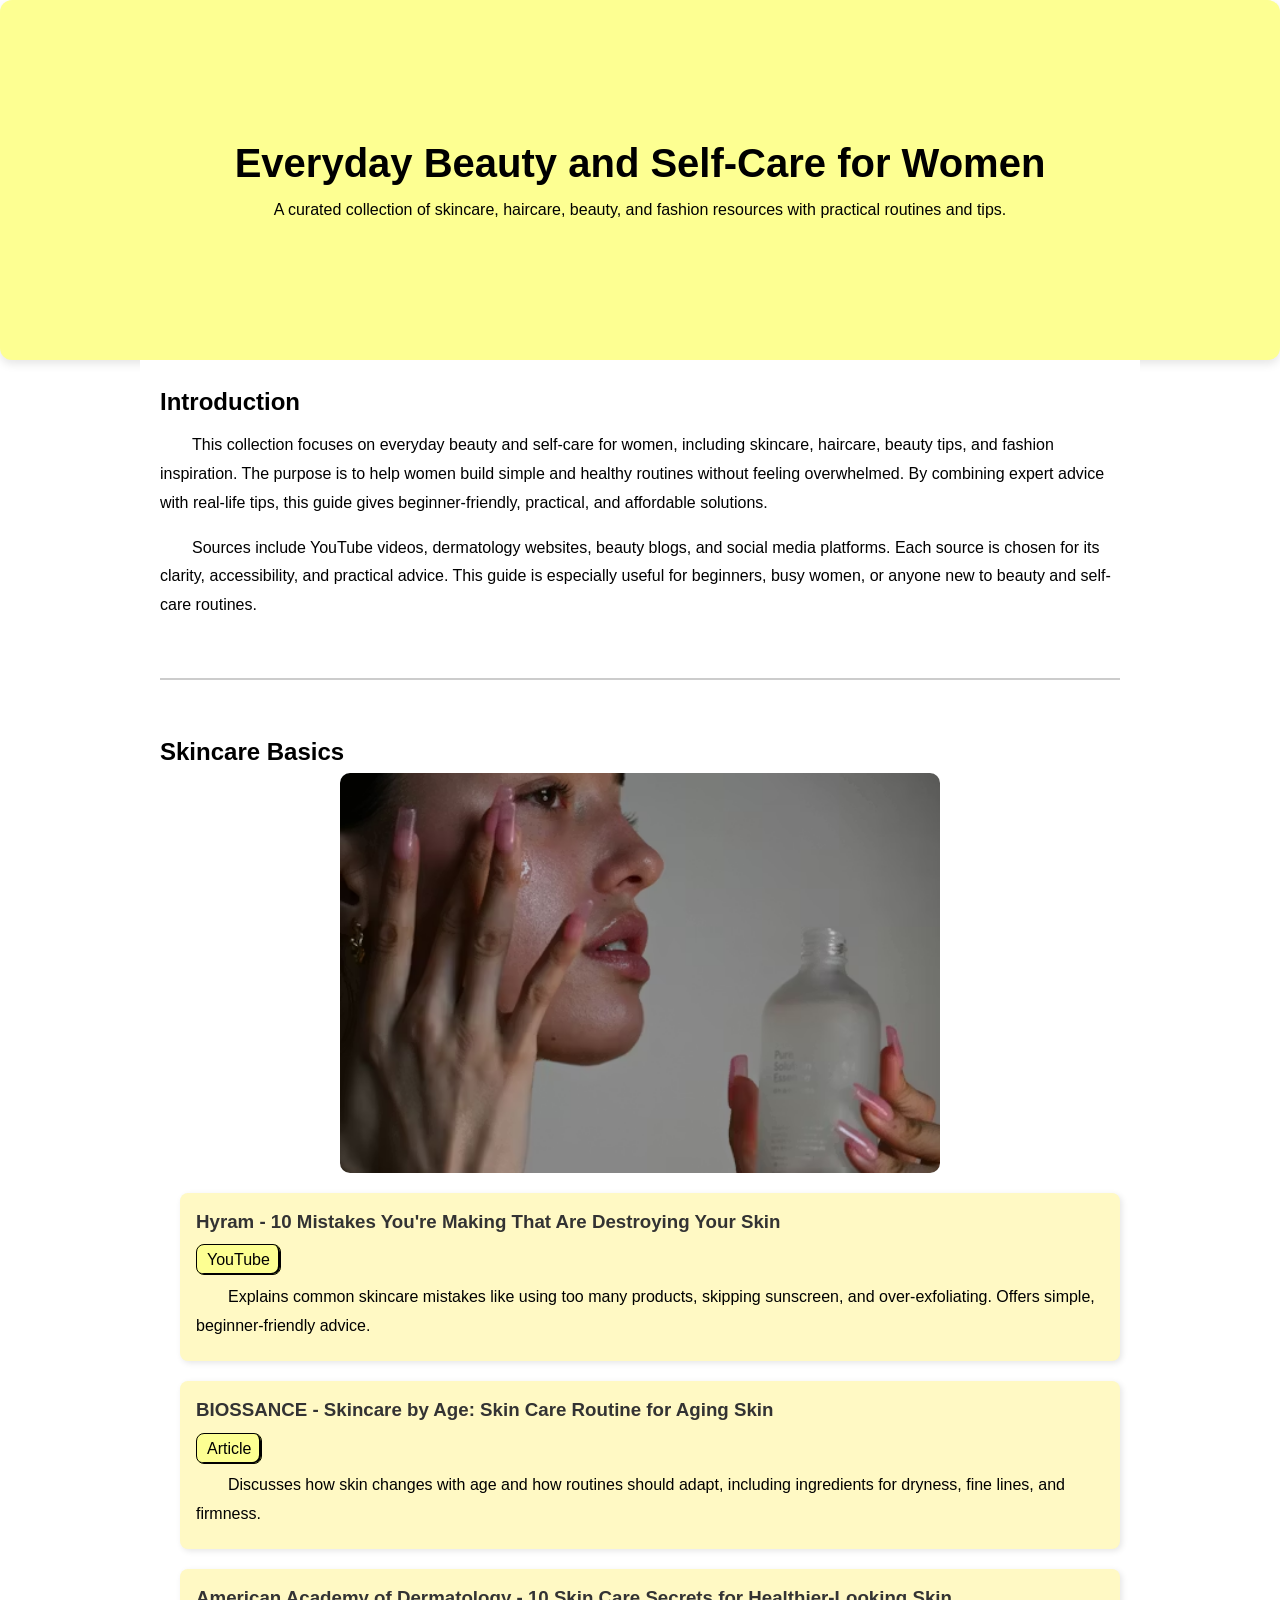
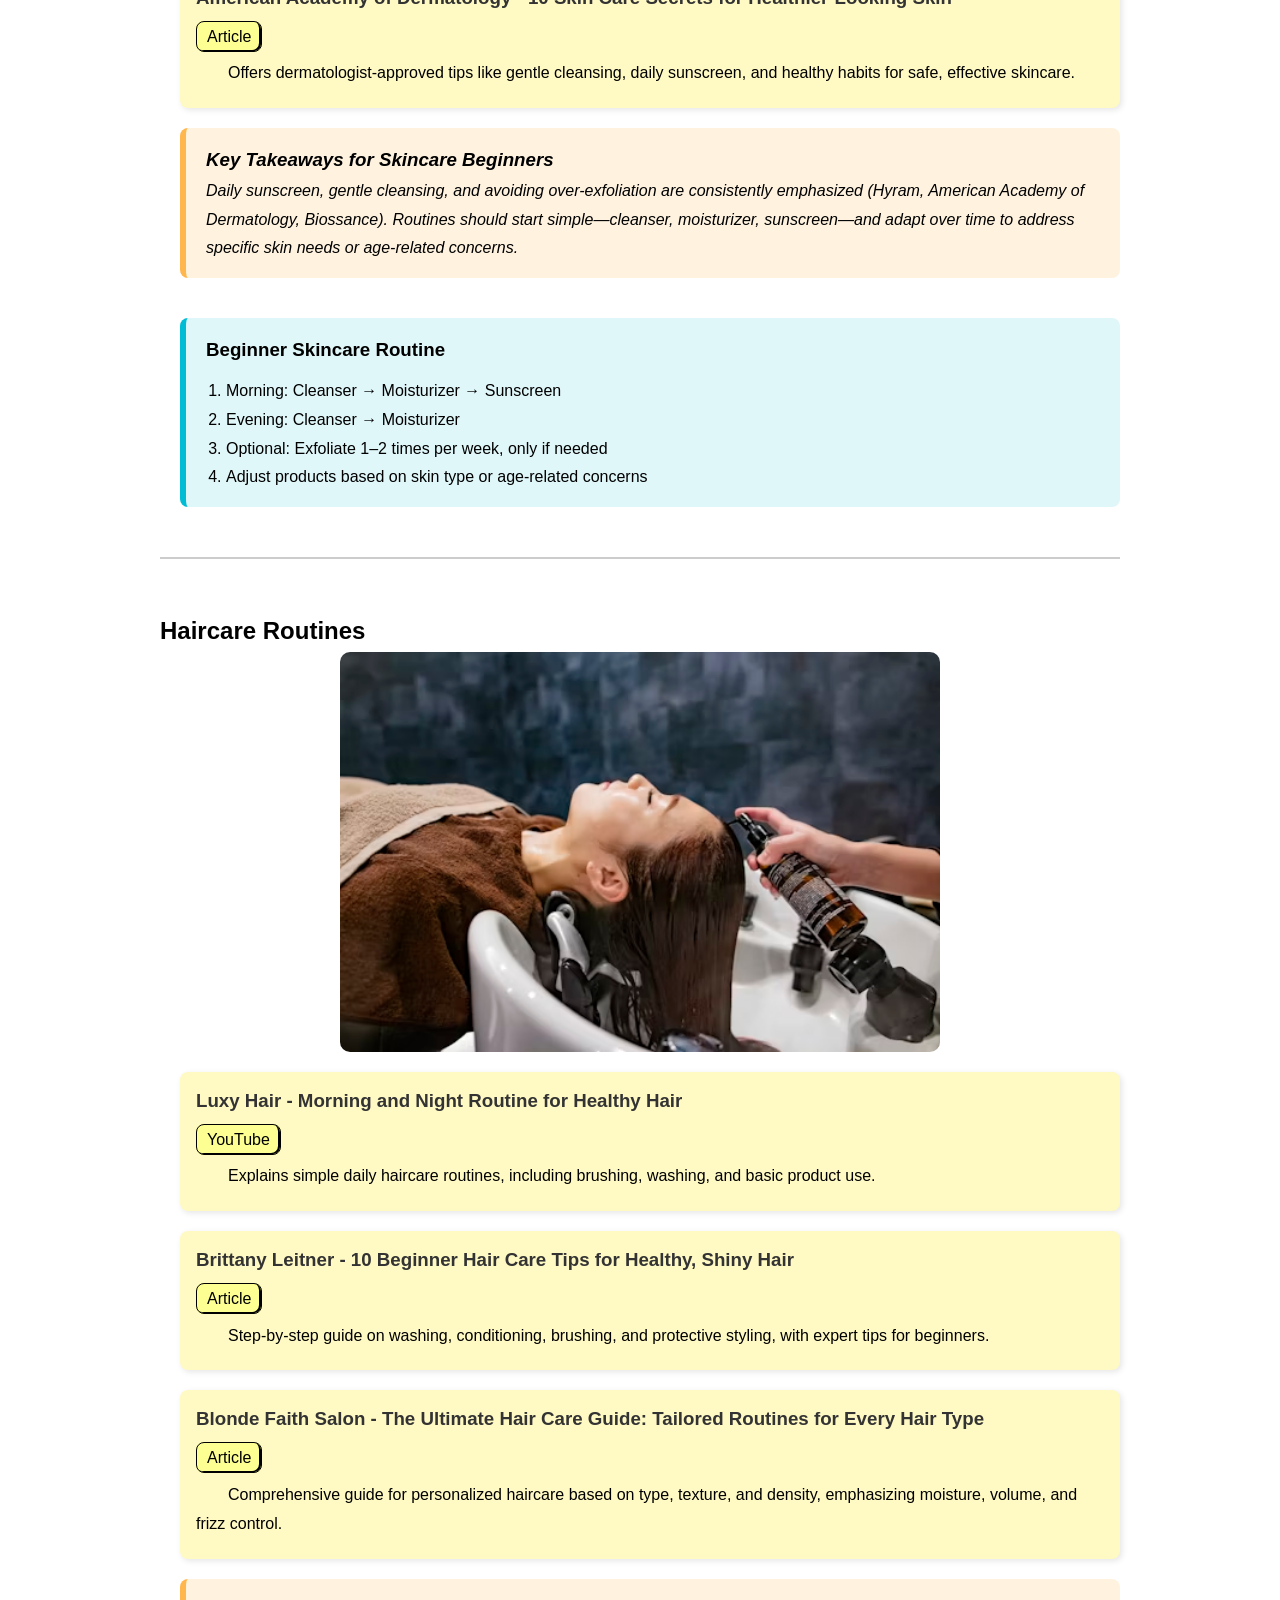
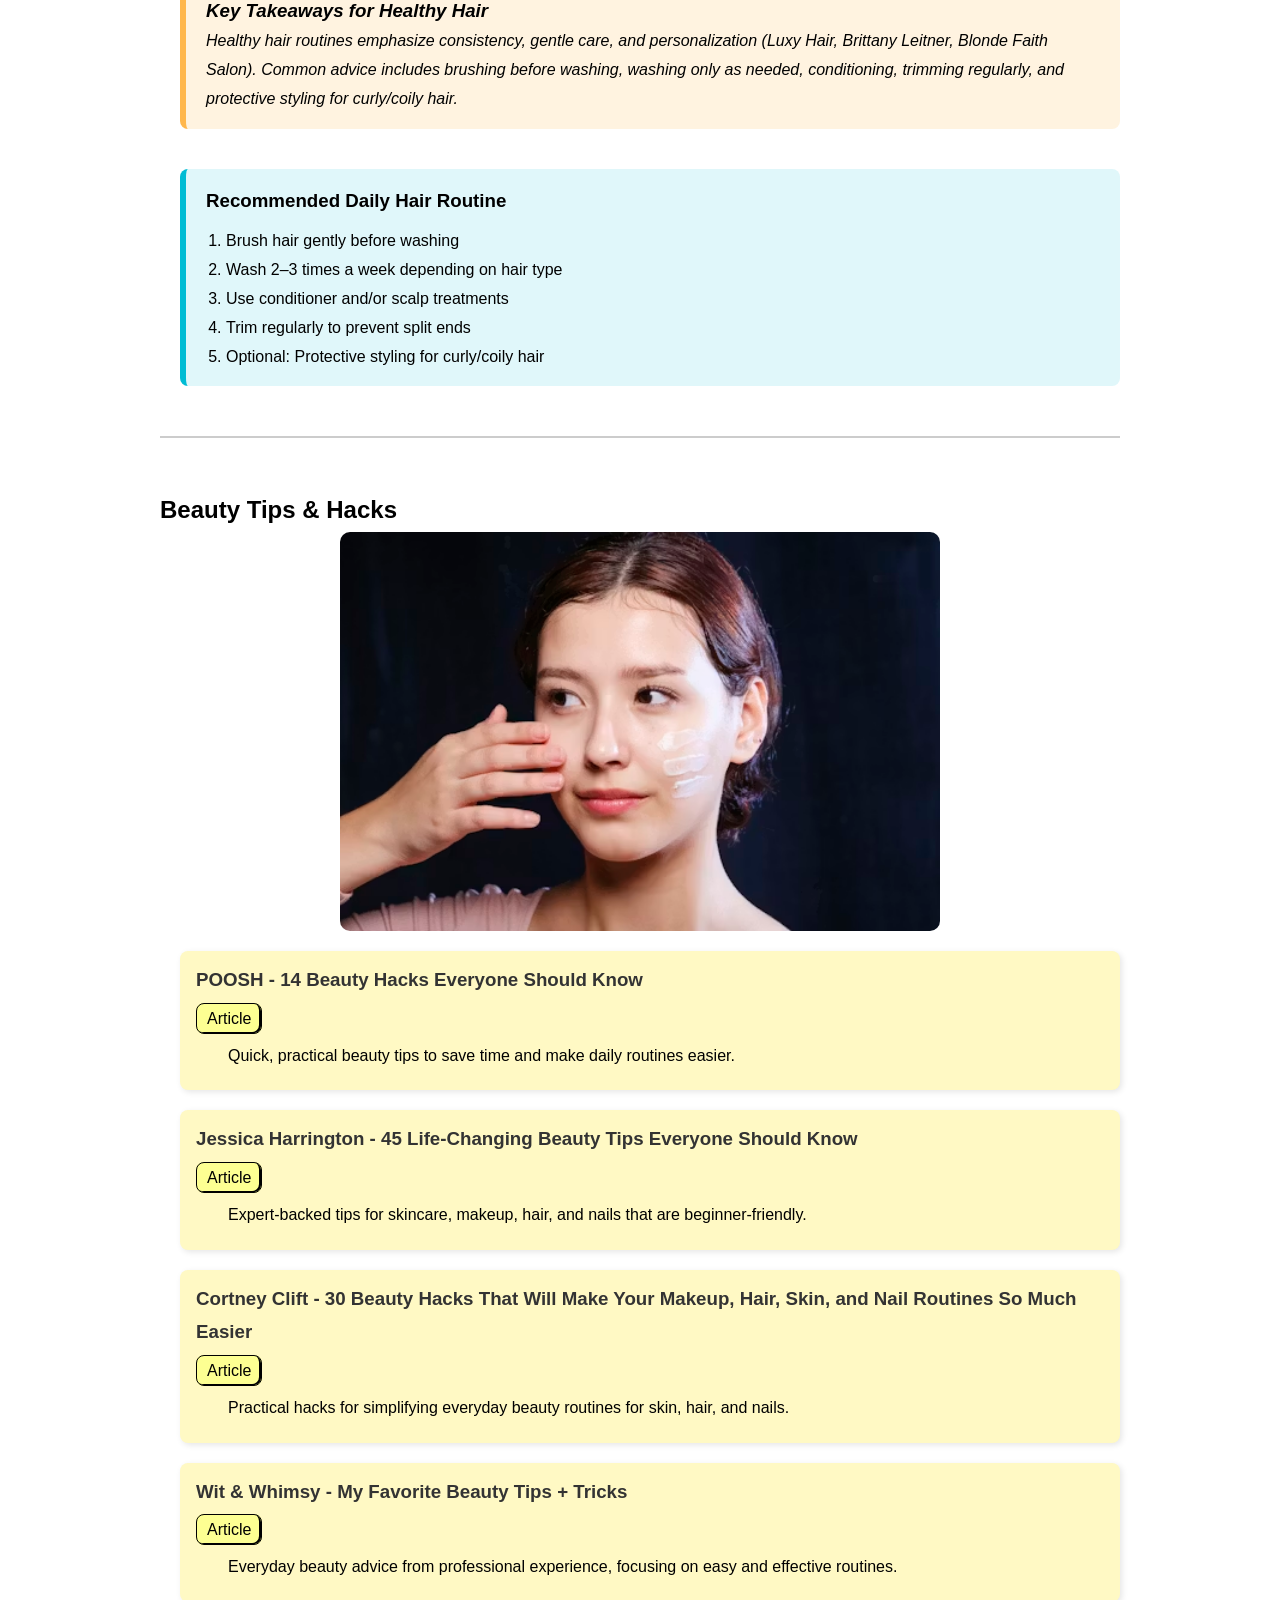
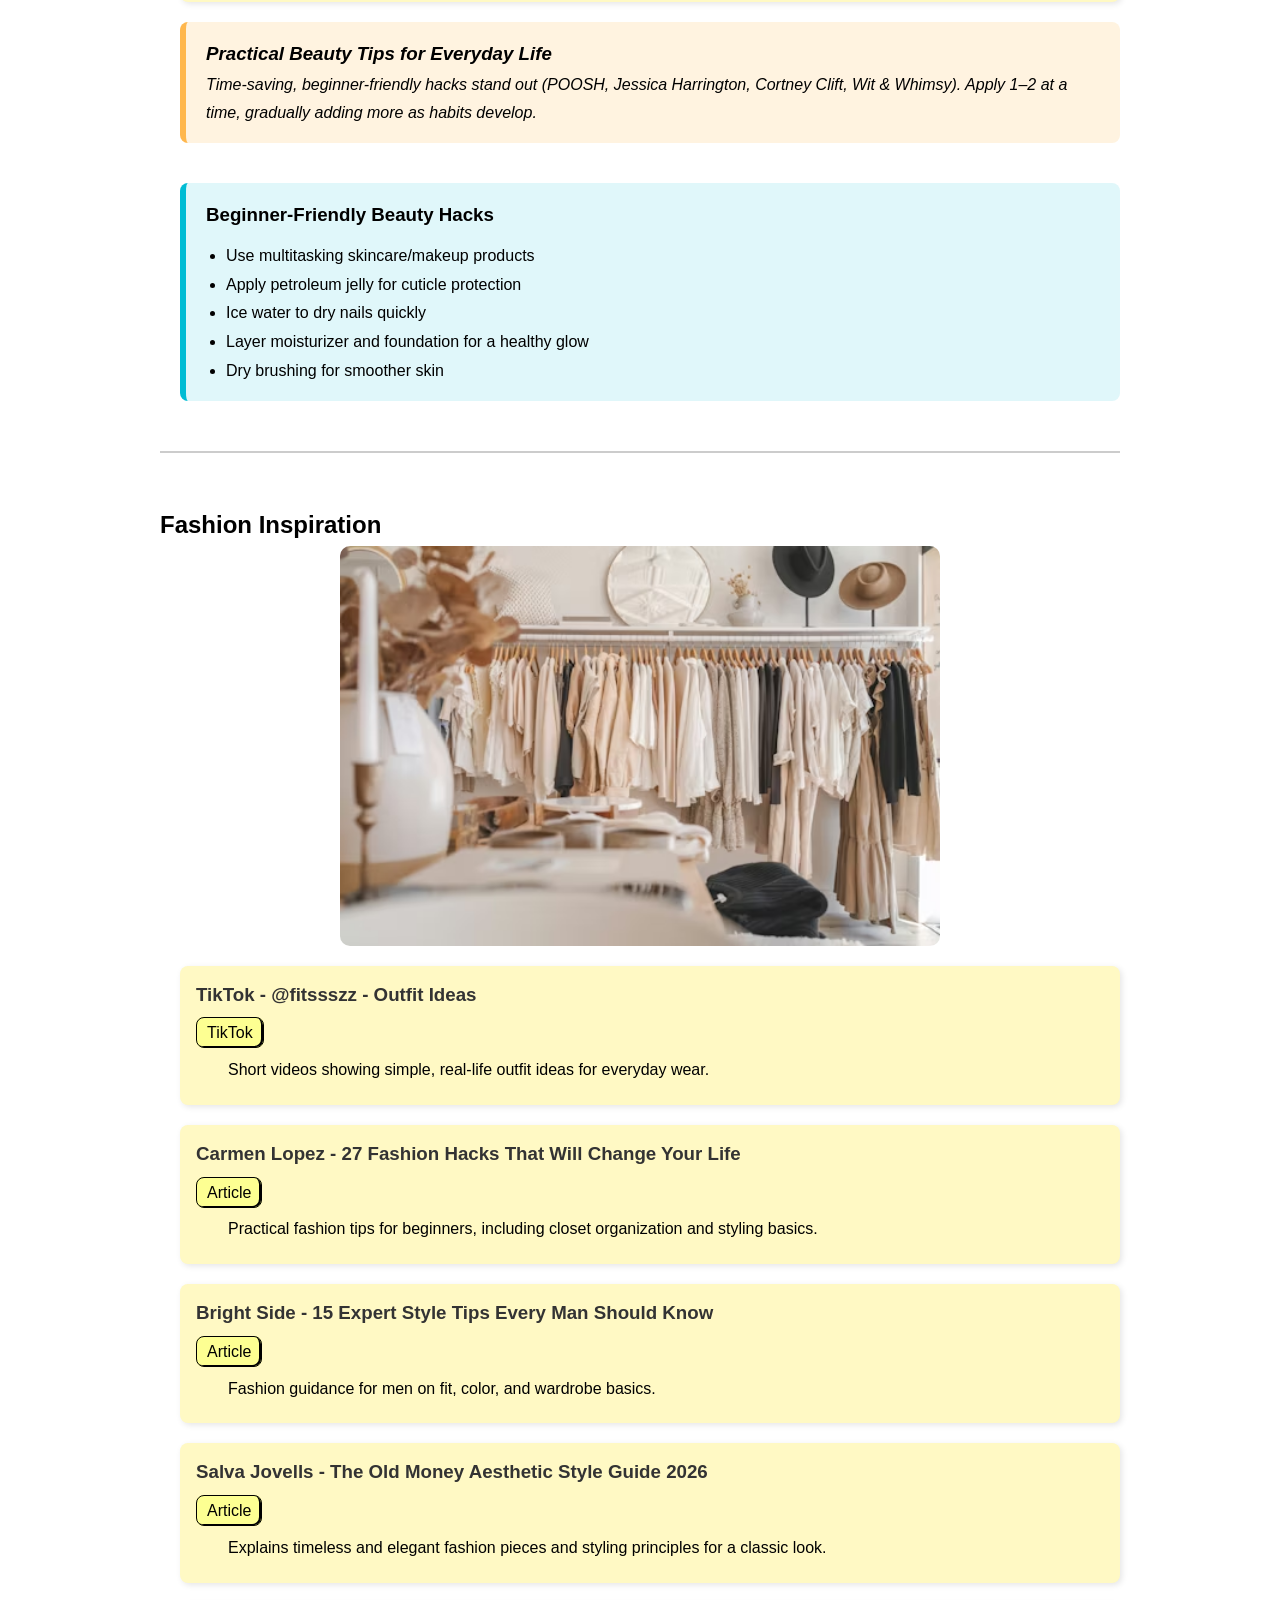
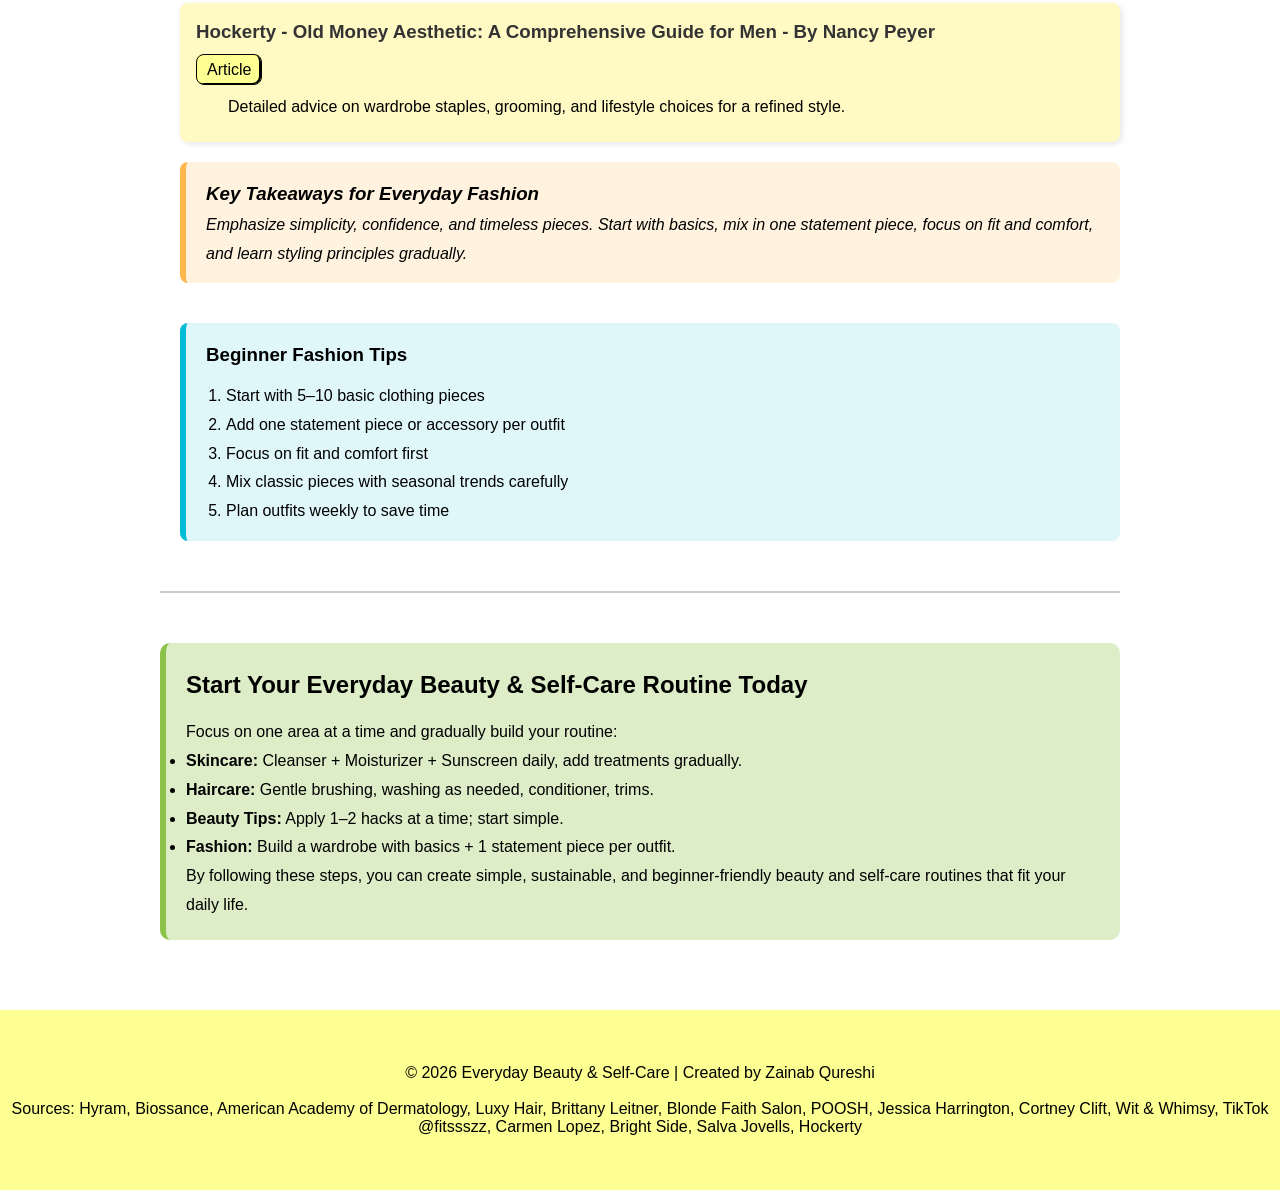
==== commit bcaecc77: "last final version picture don't work" ====
--- a/index.html
+++ b/index.html
@@ -37,7 +37,7 @@
             <h2>Skincare Basics</h2>
 
             <!-- Image -->
-            <img src="images/skincare.jpg" alt="Skincare routine image">
+            <img src="skincare.jpg" alt="Skincare routine image">
 
             <!-- Sources -->
             <div class="source">
@@ -91,7 +91,7 @@
         <section class="categories-section" id="haircare">
             <h2>Haircare Routines</h2>
 
-            <img src="images/haircare.jpg" alt="Haircare routine image">
+            <img src="haircare.jpg" alt="Haircare routine image">
 
             <!-- Sources -->
             <div class="source">
@@ -145,7 +145,7 @@
         <section class="categories-section" id="beauty-tips">
             <h2>Beauty Tips & Hacks</h2>
 
-            <img src="images/beauty-tips.jpg" alt="Beauty tips image">
+            <img src="beauty-tips.jpg" alt="Beauty tips image">
 
             <!-- Sources -->
             <div class="source">
@@ -204,7 +204,7 @@
         <section class="categories-section" id="fashion">
             <h2>Fashion Inspiration</h2>
 
-            <img src="images/fashion.jpg" alt="Fashion outfit image">
+            <img src="fashion.jpg" alt="Fashion outfit image">
 
             <!-- Sources -->
             <div class="source">
